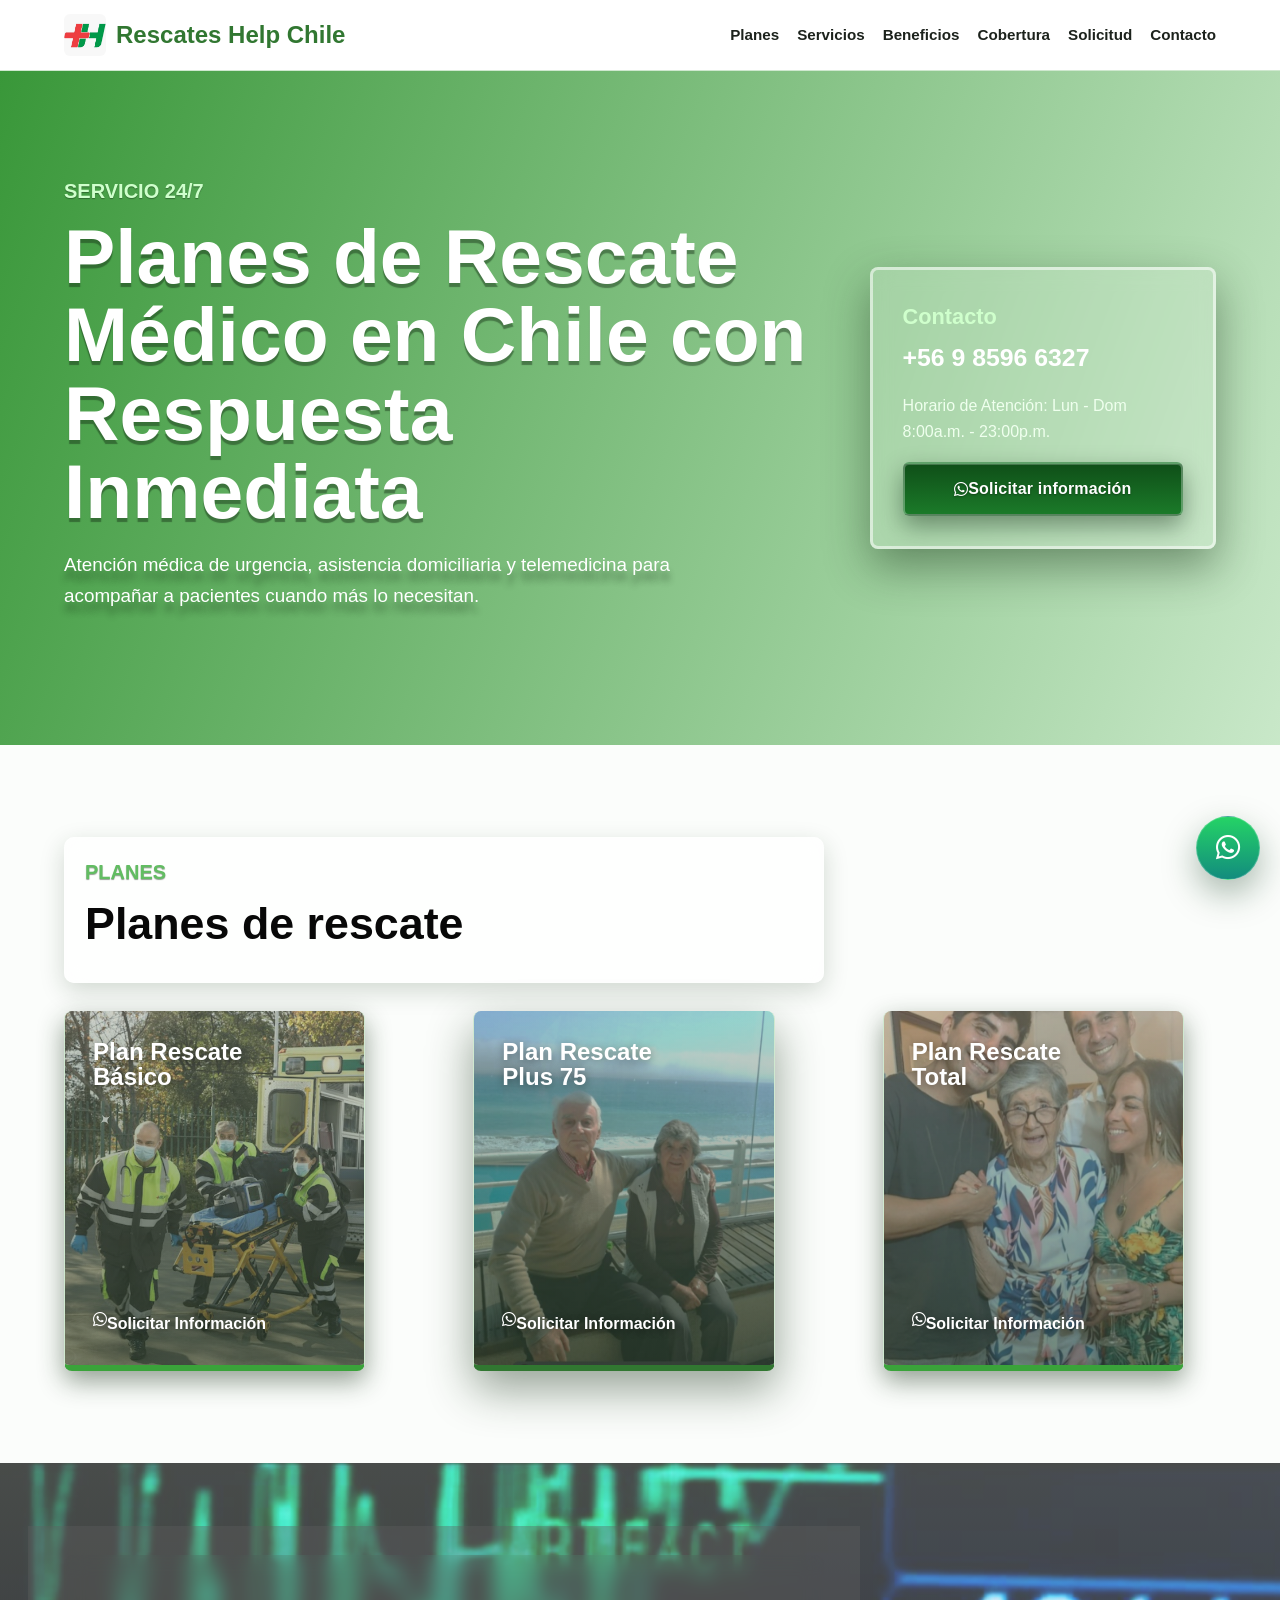
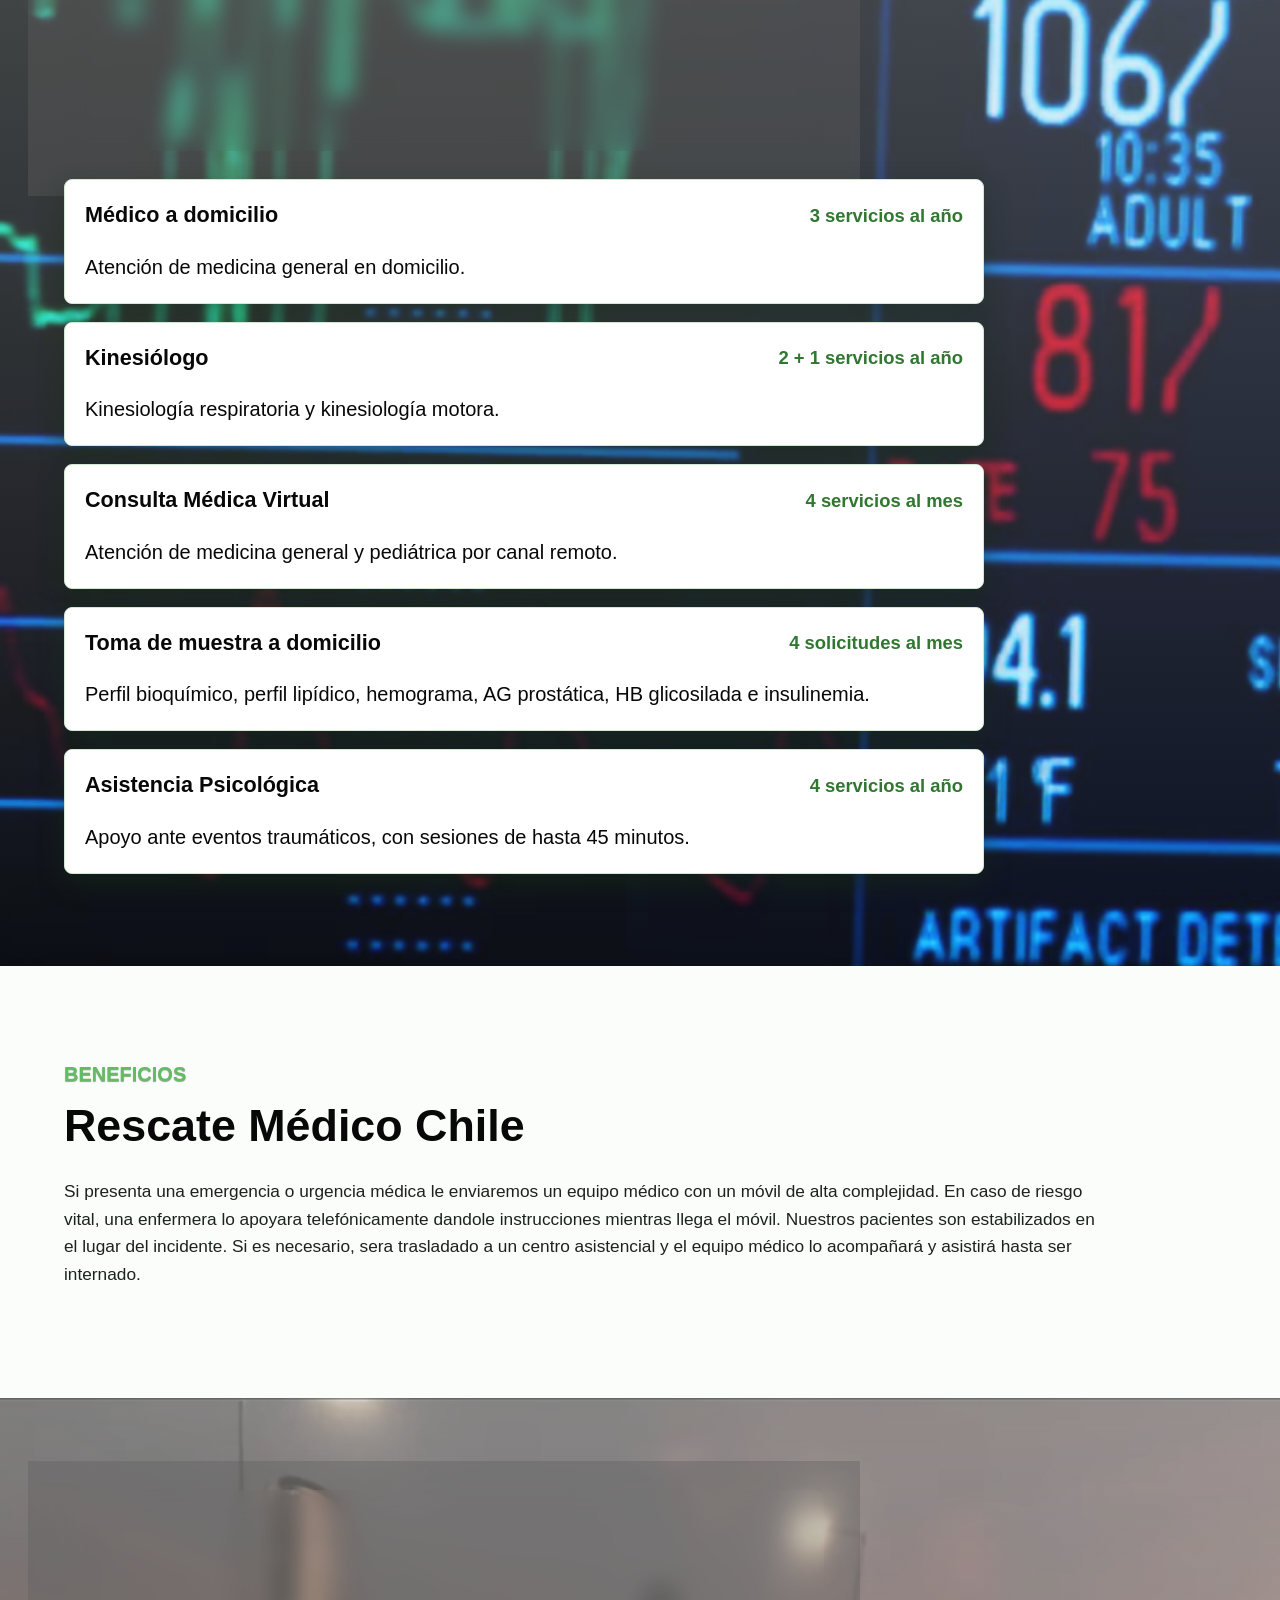
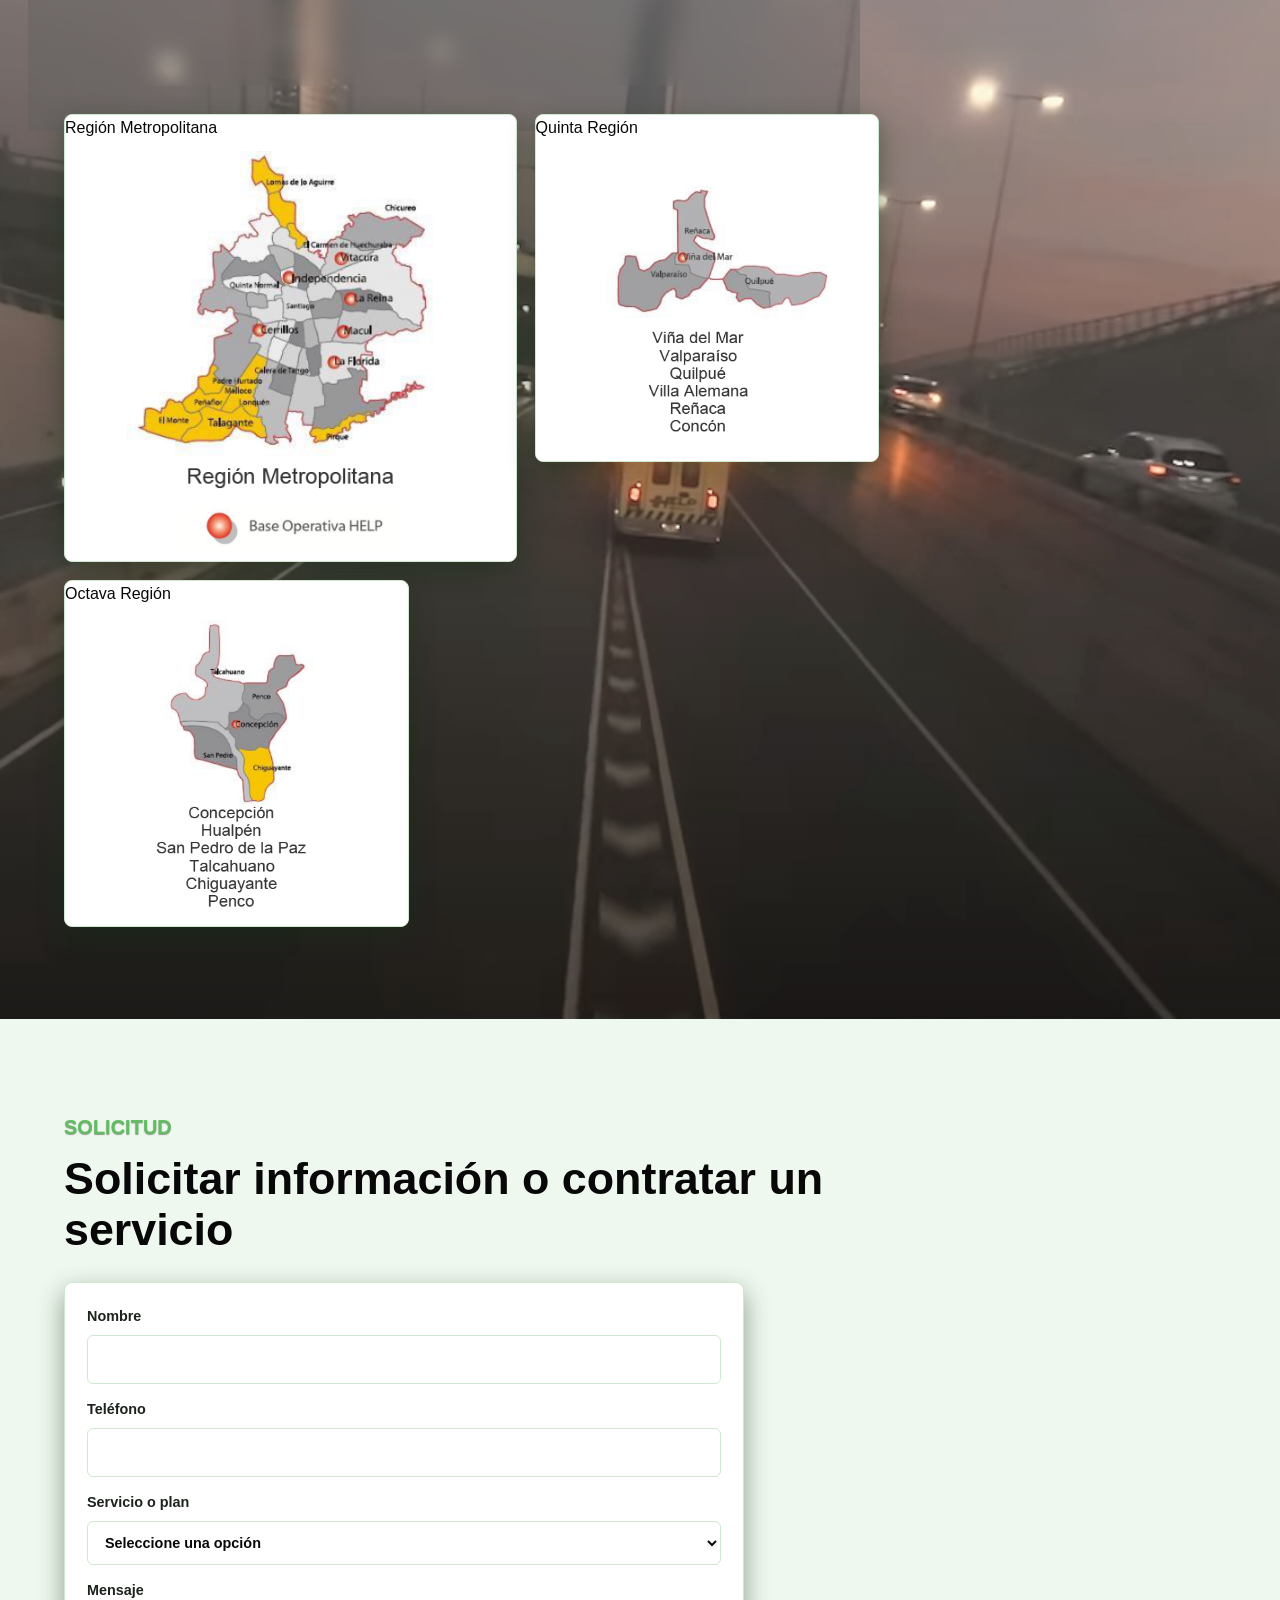
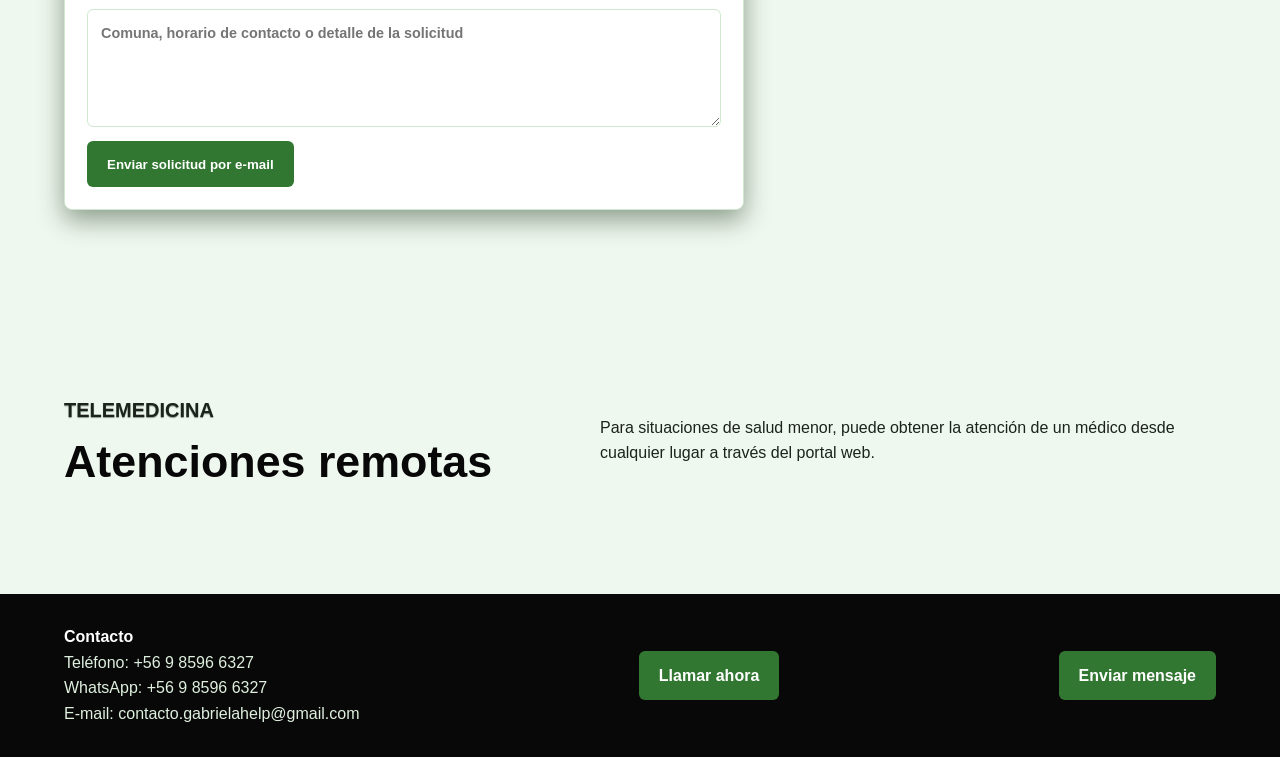
==== index.html @ 1b89e580 "palabraclave" ====
<!DOCTYPE html>

<html lang="es">
  
<head>
  
  <meta charset="UTF-8">
  <meta name="viewport" content="width=device-width, initial-scale=1.0">
<meta name="description" content="Servicio de rescate médico en Chile con atención rápida, segura y profesional. Traslados y asistencia de emergencia para pacientes y empresas.">
  <title>Servicio de Rescate Médico </title>
  <!-- Google tag (gtag.js) -->
  <script async src="https://www.googletagmanager.com/gtag/js?id=AW-18288277828"></script>
<script>
  window.dataLayer = window.dataLayer || [];
  function gtag(){dataLayer.push(arguments);}
  gtag('js', new Date());

  gtag('config', 'AW-18288277828');
  gtag('config', 'AW-18288277828/DdGXCNu-r8ocEMTyw5BE', {
    'phone_conversion_number': '+56 9 8596 6327'
  });
</script>
  <!-- Event snippet for Clic de llamada conversion page -->
<script>
function gtag_report_conversion(url) {
  var callback = function () {
    if (typeof(url) != 'undefined') {
      window.location = url;
    }
  };

  gtag('event', 'conversion', {
    'send_to': 'AW-18288277828/Q2jDCJCt4skcEMIyw5BE',
    'value': 1.0,
    'currency': 'CLP',
    'event_callback': callback
  });

  return false;
}
</script>
  <link rel="icon" href="static/assets/Help_Logo.jpg" type="image/x-icon">
  <link rel="stylesheet" href="static/css/style.css">
  <link rel="stylesheet" href="https://cdnjs.cloudflare.com/ajax/libs/font-awesome/6.5.2/css/all.min.css" referrerpolicy="no-referrer">
</head>
<body>
  <header class="site-header">
    <a class="brand" href="#inicio">
      <img src="static/assets/Help_Logo.jpg" alt="">
      <span>Rescates Help Chile</span>
    </a>
    <nav class="nav" aria-label="Principal">
      <a href="#planes">Planes</a>
      <a href="#servicios">Servicios</a>
      <a href="#beneficios">Beneficios</a>
      <a href="#cobertura">Cobertura</a>
      <a href="#solicitud">Solicitud</a>
      <a href="#contacto">Contacto</a>
    </nav>
  </header>

  <main>
    <section class="hero" id="inicio">
      
      <div class="hero-content">
        <p class="eyebrow">Servicio 24/7</p>
        <h1>Planes de Rescate Médico en Chile con Respuesta Inmediata</h1>
        <p class="hero-text">
          Atención médica de urgencia, asistencia domiciliaria y telemedicina
          para acompañar a pacientes cuando más lo necesitan.
        </p>
      </div>
      <div class="hero-panel">
  <span>Contacto</span>
  <strong>+56 9 8596 6327</strong>
  <p>Horario de Atención: Lun - Dom 8:00a.m. - 23:00p.m.</p>

  <a class="primary-button call-now-button"
   href="tel:+56985966327"
   onclick="return gtag_report_conversion('tel:+56985966327');">
  <i class="fa-solid fa-phone"></i> Llamar ahora
</a>

  <a class="primary-button"
   href="https://wa.me/56985966327"
   onclick="return gtag_report_contact_conversion('https://wa.me/56985966327');">
  <i class="fa-brands fa-whatsapp"></i> Solicitar información
</a>
</div>
    </section>

   
    <section class="section" id="planes">
      <div class="section-heading section-heading-boxed">
        <p class="eyebrow">Planes</p>
        <h2>Planes de rescate</h2>
      </div>
      <div class="plan-tabs" aria-label="Planes disponibles">
        <a class="plan-option" href="#solicitud" aria-label="Solicitar información sobre Plan Rescate Básico">
          <div class="plan-header">
            <span>Plan Rescate Básico</span>
            
          </div>
          <img class="plan-image" src="static/assets/PlanRescateBásico.png" alt="Plan Rescate Básico">
          <div class="plan-content">
            
            <span><i class="fa-brands fa-whatsapp"></i> Solicitar Información</span>
          </div>
        </a>
        <a class="plan-option highlighted" href="#solicitud" aria-label="Solicitar información sobre Plan Rescate Plus 75">
          <div class="plan-header">
            <span>Plan Rescate Plus 75</span>
            
          </div>
          <img class="plan-image" src="static/assets/PlanRescatePlus.jpg" alt="Plan Rescate Plus 75">
          <div class="plan-content">
            
            <span><i class="fa-brands fa-whatsapp"></i> Solicitar Información</span>
          </div>
        </a>
        <a class="plan-option" href="#solicitud" aria-label="Solicitar información sobre Plan Rescate Total">
          <div class="plan-header">
            <span>Plan Rescate Total</span>
            
          </div>
          <img class="plan-image" src="static/assets/PlanRescateTotal.jpg" alt="Plan Rescate Total">
          <div class="plan-content">
            
            <span><i class="fa-brands fa-whatsapp"></i> Solicitar Información</span>
          </div>
        </a>
      </div>
    </section>

    

    <section class="section muted" id="servicios">
      <div class="section-heading-overimage">
        <p class="eyebrow">Servicios</p>
        <h2>Asistencia integral para distintas necesidades</h2>
      </div>
      <div class="info-accordion">
        <article class="info-item">
          <div class="info-header">
            <span>Médico a domicilio</span>
            <strong>3 servicios al año</strong>
          </div>
          <div class="info-content">
            <p>Atención de medicina general en domicilio.</p>
          </div>
        </article>
        <article class="info-item">
          <div class="info-header">
            <span>Kinesiólogo</span>
            <strong>2 + 1 servicios al año</strong>
          </div>
          <div class="info-content">
            <p>Kinesiología respiratoria y kinesiología motora.</p>
          </div>
        </article>
        <article class="info-item">
          <div class="info-header">
            <span>Consulta Médica Virtual</span>
            <strong>4 servicios al mes</strong>
          </div>
          <div class="info-content">
            <p>Atención de medicina general y pediátrica por canal remoto.</p>
          </div>
        </article>
        <article class="info-item">
          <div class="info-header">
            <span>Toma de muestra a domicilio</span>
            <strong>4 solicitudes al mes</strong>
          </div>
          <div class="info-content">
            <p>Perfil bioquímico, perfil lipídico, hemograma, AG prostática, HB glicosilada e insulinemia.</p>
          </div>
        </article>
        <article class="info-item">
          <div class="info-header">
            <span>Asistencia Psicológica</span>
            <strong>4 servicios al año</strong>
          </div>
          <div class="info-content">
            <p>Apoyo ante eventos traumáticos, con sesiones de hasta 45 minutos.</p>
          </div>
        </article>
      </div>
    </section>
<section class="section" id="beneficios">
      <div class="section-heading">
        <p class="eyebrow">Beneficios</p>
        <h2>Rescate Médico Chile</h2>
      </div>
      <p class="wide-text">
        Si presenta una emergencia o urgencia médica le enviaremos un 
        equipo médico con un móvil de alta complejidad. En caso de riesgo vital, 
        una enfermera lo apoyara telefónicamente dandole instrucciones mientras llega el móvil. 
        Nuestros pacientes son estabilizados en el lugar del incidente. Si es necesario,
        sera trasladado a un centro asistencial y el equipo médico lo acompañará
        y asistirá hasta ser internado.</p>
    </section>
    <section class="section coverage-background" id="cobertura">
      <div class="section-heading-overimage">
        <p class="eyebrow">Cobertura</p>
        <h2>Cobertura del Servicio de Rescate Móvil</h2>
      </div>
      <div class="coverage-list">
  <article class="coverage-box map-large">
    <div class="coverage-header">Región Metropolitana</div>

    <div class="coverage-content">
      <img src="static/assets/RM.png"
           alt="Mapa de la Región Metropolitana">
    </div>
  </article>

  <article class="coverage-box">
    <div class="coverage-header">Quinta Región</div>
    <div class="coverage-content">
    </div>

    <div class="coverage-content">
      <img src="static/assets/Val.png"
           alt="Mapa de la Región valparaíso">
    </div>
  </article>

  <article class="coverage-box">
    <div class="coverage-header">Octava Región</div>
    <div class="coverage-content">
    </div>
    <div class="coverage-content">
      <img src="static/assets/Conce.png"
           alt="Mapa de la Región biobío">
    </div>
  </article>
</div>
    </section>

    <section class="section muted" id="solicitud">
      <div class="section-heading">
        <p class="eyebrow">Solicitud</p>
        <h2>Solicitar información o contratar un servicio</h2>
      </div>
      <div class="request-layout">
        <form class="request-form" action="mailto:contacto@clinicasmoviles.cl" method="post" enctype="text/plain">
          <label>
            Nombre
            <input type="text" name="nombre" autocomplete="name" required>
          </label>
          <label>
            Teléfono
            <input type="tel" name="telefono" autocomplete="tel" required>
          </label>
          <label>
            Servicio o plan
            <select name="servicio" required>
              <option value="">Seleccione una opción</option>
              <option>Plan Rescate Básico</option>
              <option>Plan Rescate Plus 75</option>
              <option>Plan Rescate Total</option>
            </select>
          </label>
          <label>
            Mensaje
            <textarea name="mensaje" rows="4" placeholder="Comuna, horario de contacto o detalle de la solicitud"></textarea>
          </label>
          <button class="secondary-button" type="submit">Enviar solicitud por e-mail</button>
        </form>
      </div>
    </section>

    <section class="section muted split">
      <div>
        <p class="eyebrow">Telemedicina</p>
        <h2>Atenciones remotas</h2>
      </div>
      <p>
        Para situaciones de salud menor, puede obtener la atención de un médico
        desde cualquier lugar a través del portal web.
      </p>
    </section>
  </main>

  <footer class="footer" id="contacto">
  <div>
    <strong>Contacto</strong>

    <p>
      Teléfono:
      <a href="tel:+56985966327"
         onclick="return gtag_report_conversion('tel:+56985966327');">
        +56 9 8596 6327
      </a>
    </p>

    <p>
      WhatsApp:
      <a href="https://wa.me/56985966327"
   onclick="return gtag_report_contact_conversion('https://wa.me/56985966327');">
  +56 9 8596 6327
    </a>
    </p>

    <p>E-mail: contacto.gabrielahelp@gmail.com</p>
  </div>

  <a class="secondary-button"
     href="tel:+56985966327"
     onclick="return gtag_report_conversion('tel:+56985966327');">
    Llamar ahora
  </a>

  <a class="secondary-button"
     href="https://wa.me/56985966327"
     onclick="return gtag_report_contact_conversion('https://wa.me/56985966327');"
     target="_blank"
     rel="noopener noreferrer">
    Enviar mensaje
  </a>
</footer>

  <a class="whatsapp-float"
   href="https://wa.me/56985966327"
   onclick="return gtag_report_contact_conversion('https://wa.me/56985966327');"
   target="_blank"
   rel="noopener noreferrer"
   aria-label="Abrir WhatsApp para solicitar información">
    <span class="whatsapp-float__icon" aria-hidden="true">
      <i class="fa-brands fa-whatsapp" aria-hidden="true"></i>
    </span>
  </a>
</body>
</html>
---- static/css/style.css ----
﻿/* ============================================================
   style.css - Punto de entrada principal
   Importa todos los archivos CSS por seccion
   ============================================================ */

@import url("base.css");
@import url("header.css");
@import url("hero.css");
@import url("sections.css");
@import url("servicios.css");
@import url("planes.css");
@import url("cobertura.css");
@import url("solicitud.css");
@import url("footer.css");
@import url("responsive.css");
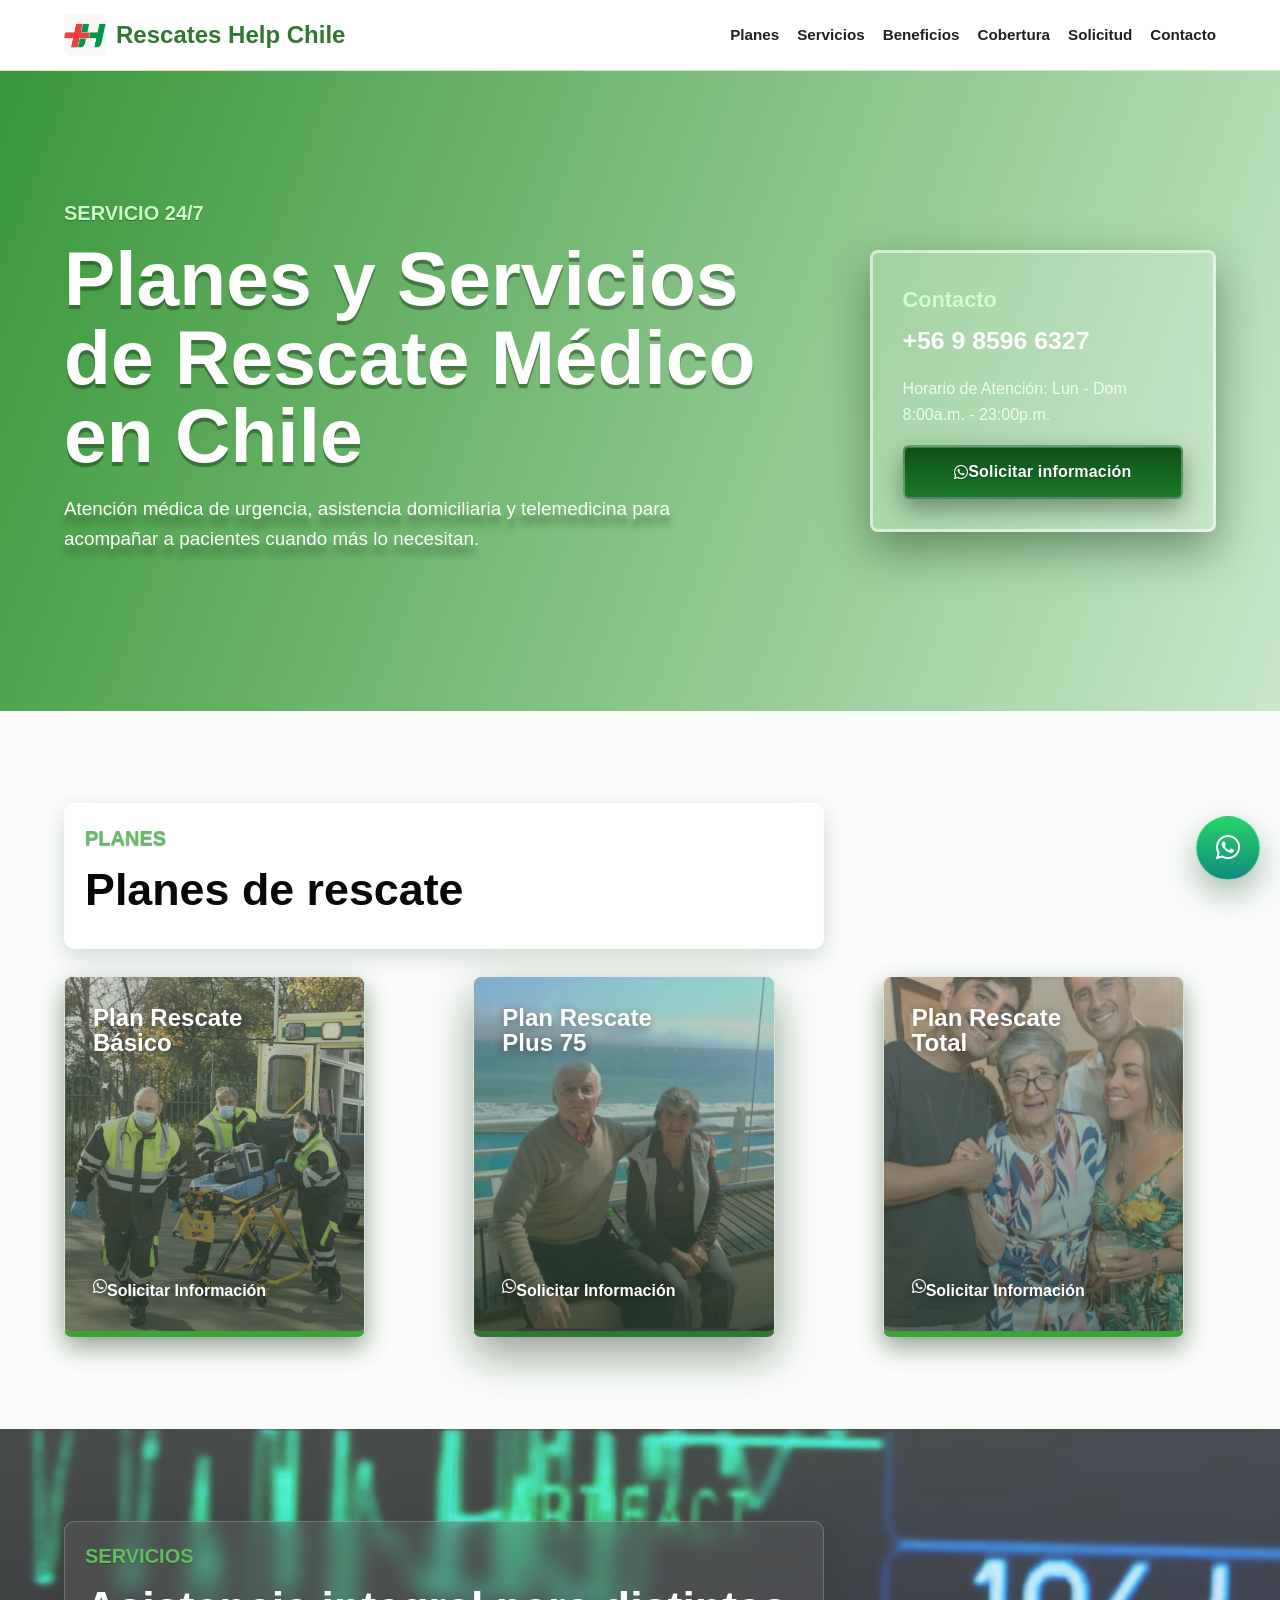
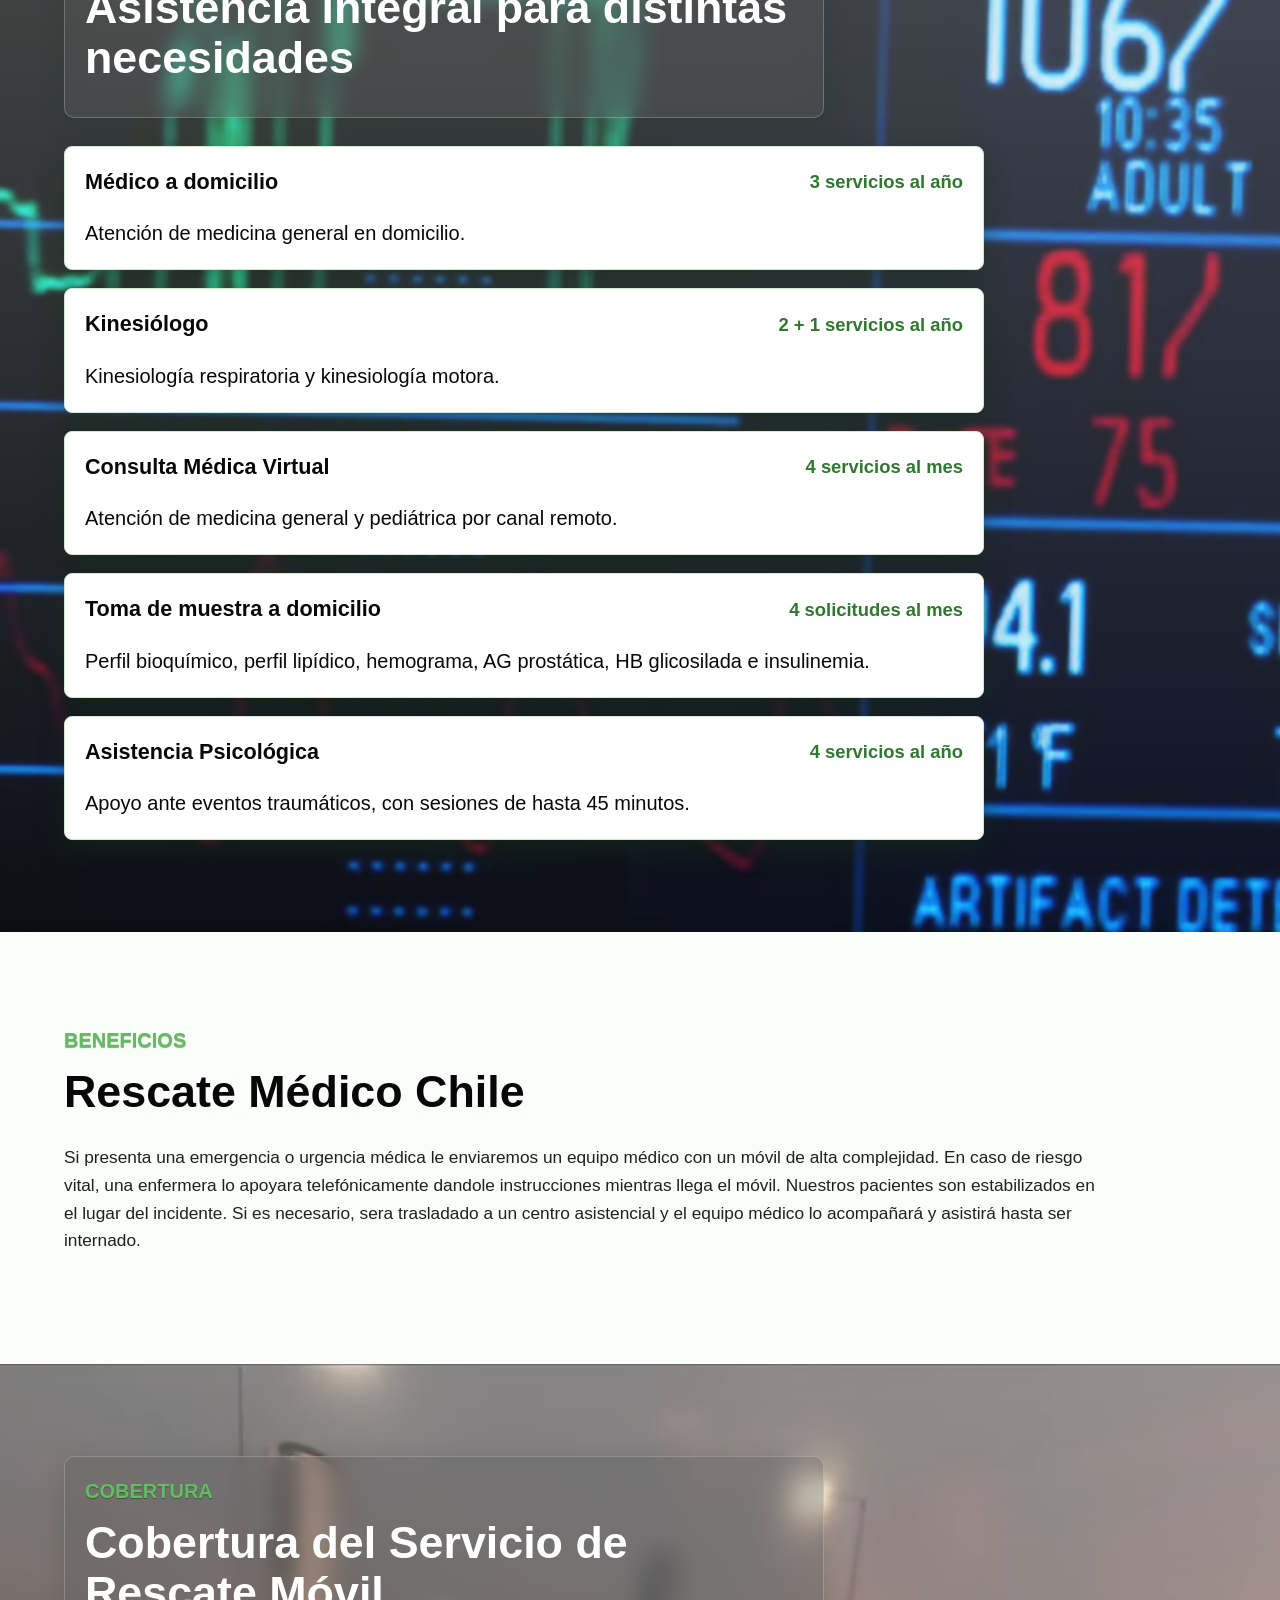
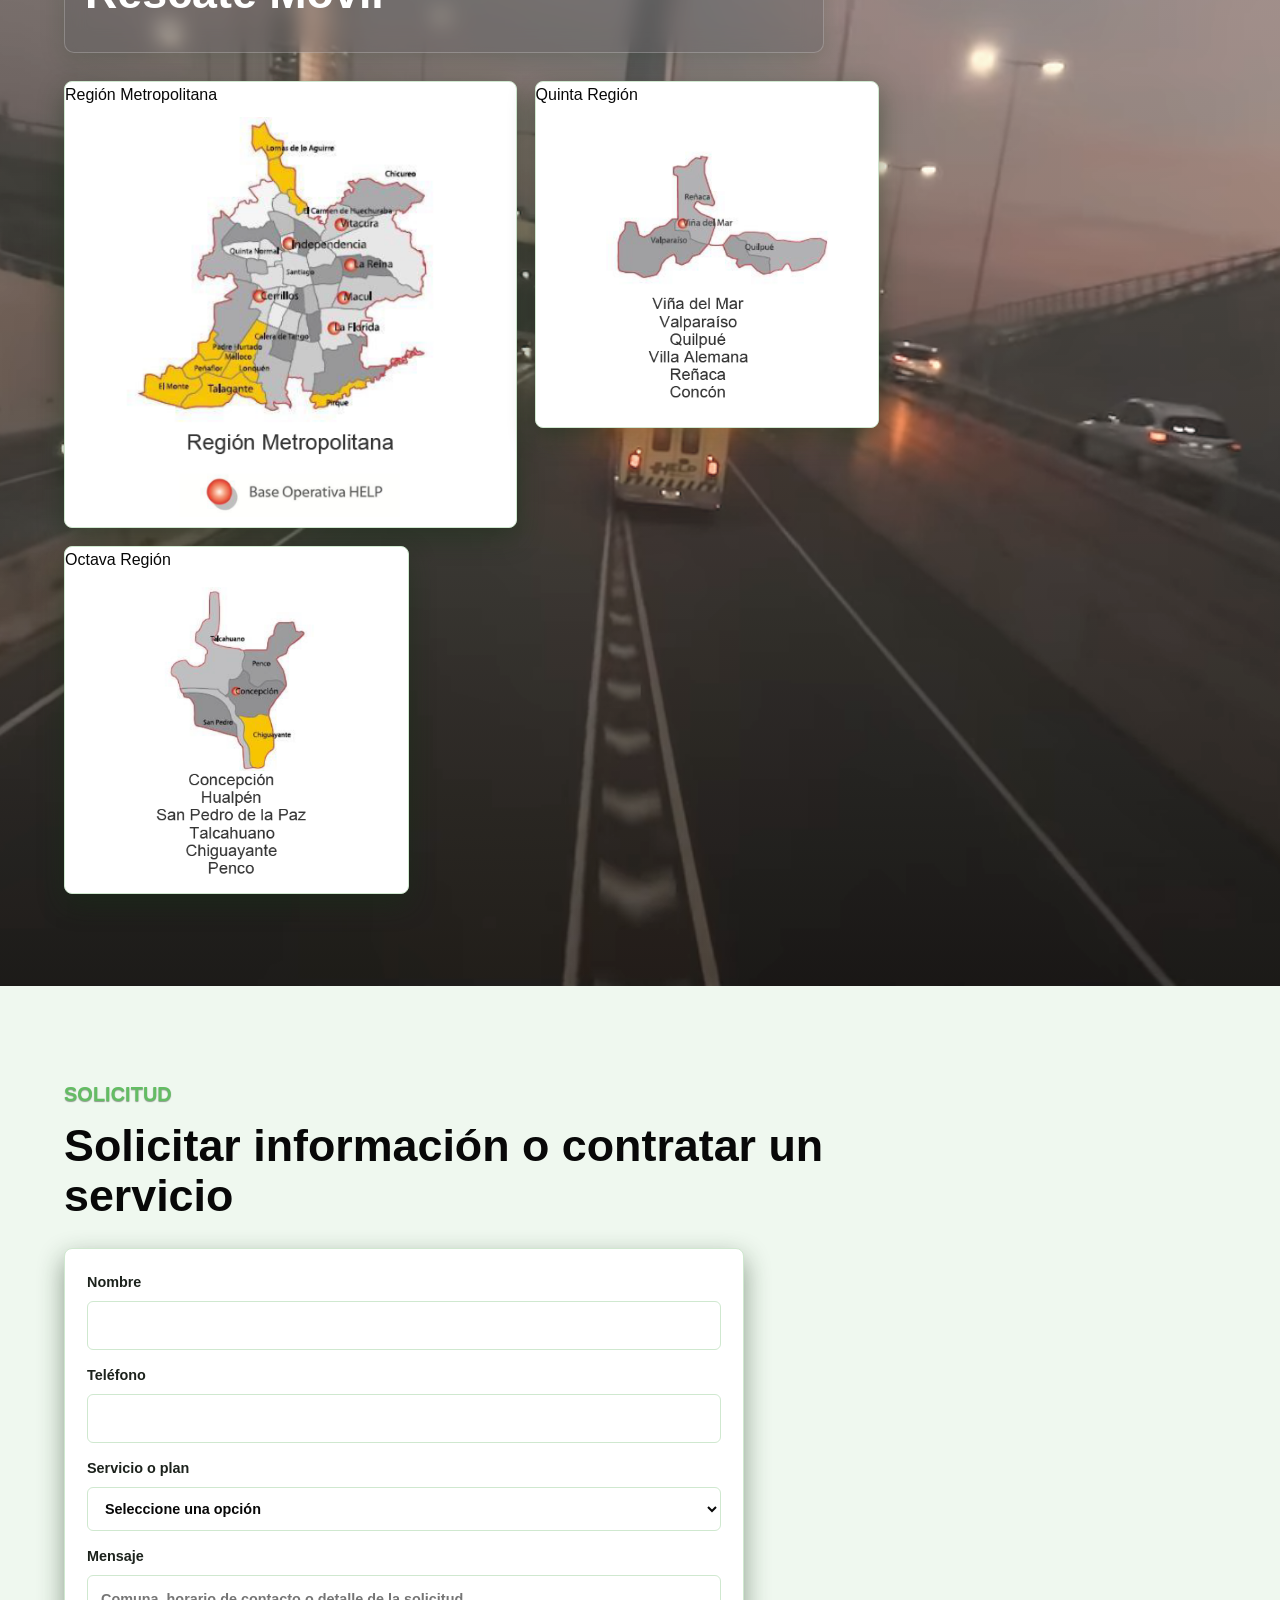
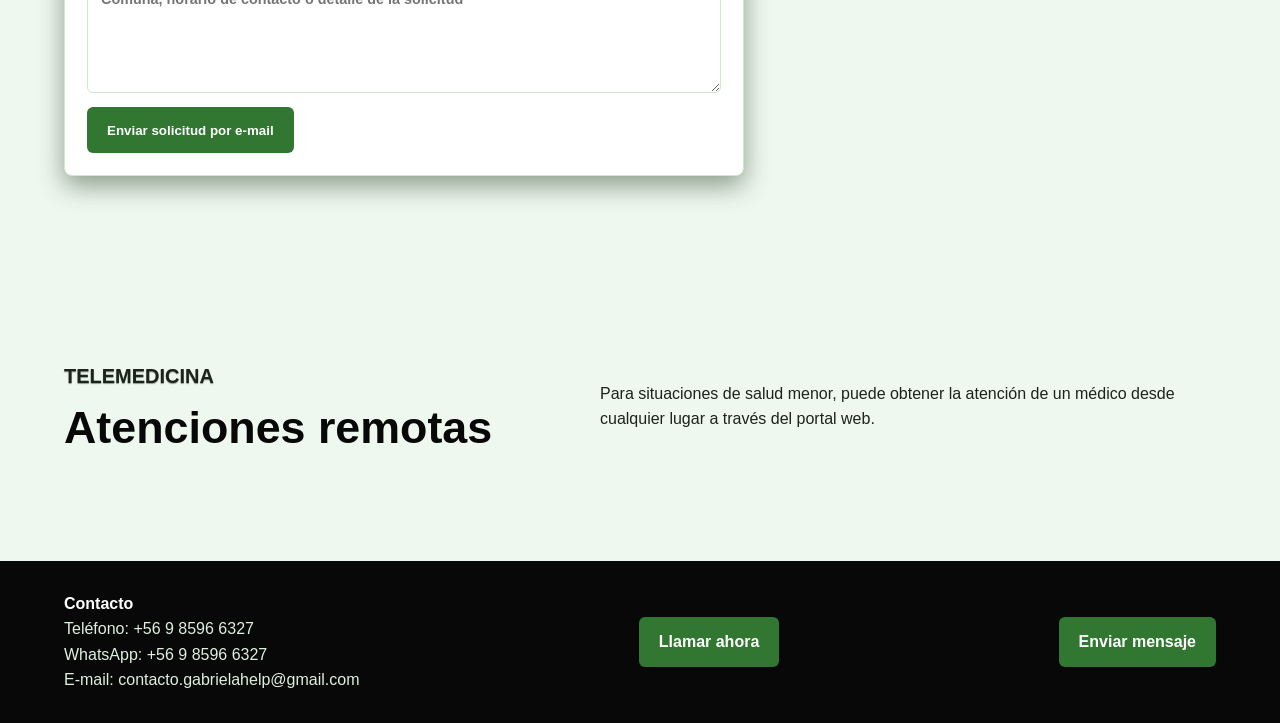
==== commit 1c3c5120: "fix01" ====
--- a/index.html
+++ b/index.html
@@ -64,7 +64,7 @@
       
       <div class="hero-content">
         <p class="eyebrow">Servicio 24/7</p>
-        <h1>Planes de Rescate Médico en Chile con Respuesta Inmediata</h1>
+        <h1>Planes y Servicios de Rescate Médico en Chile</h1>
         <p class="hero-text">
           Atención médica de urgencia, asistencia domiciliaria y telemedicina
           para acompañar a pacientes cuando más lo necesitan.
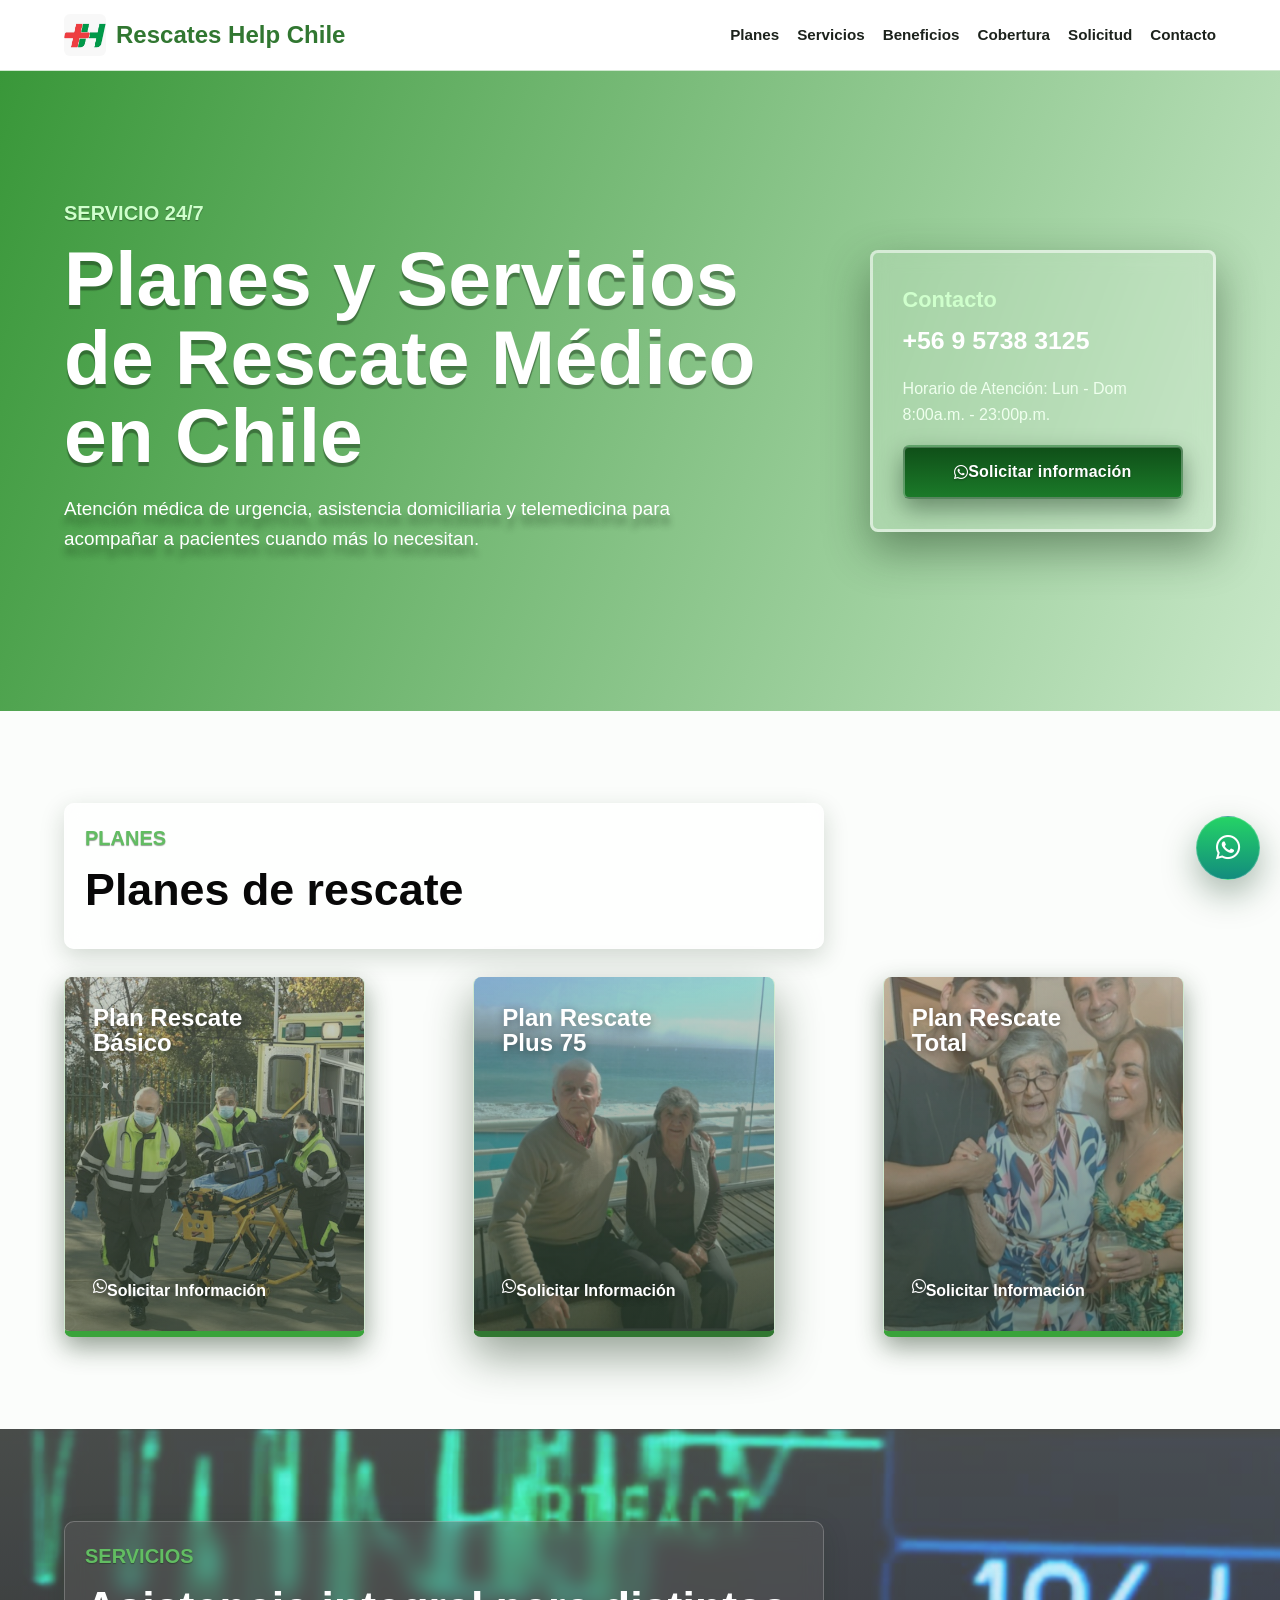
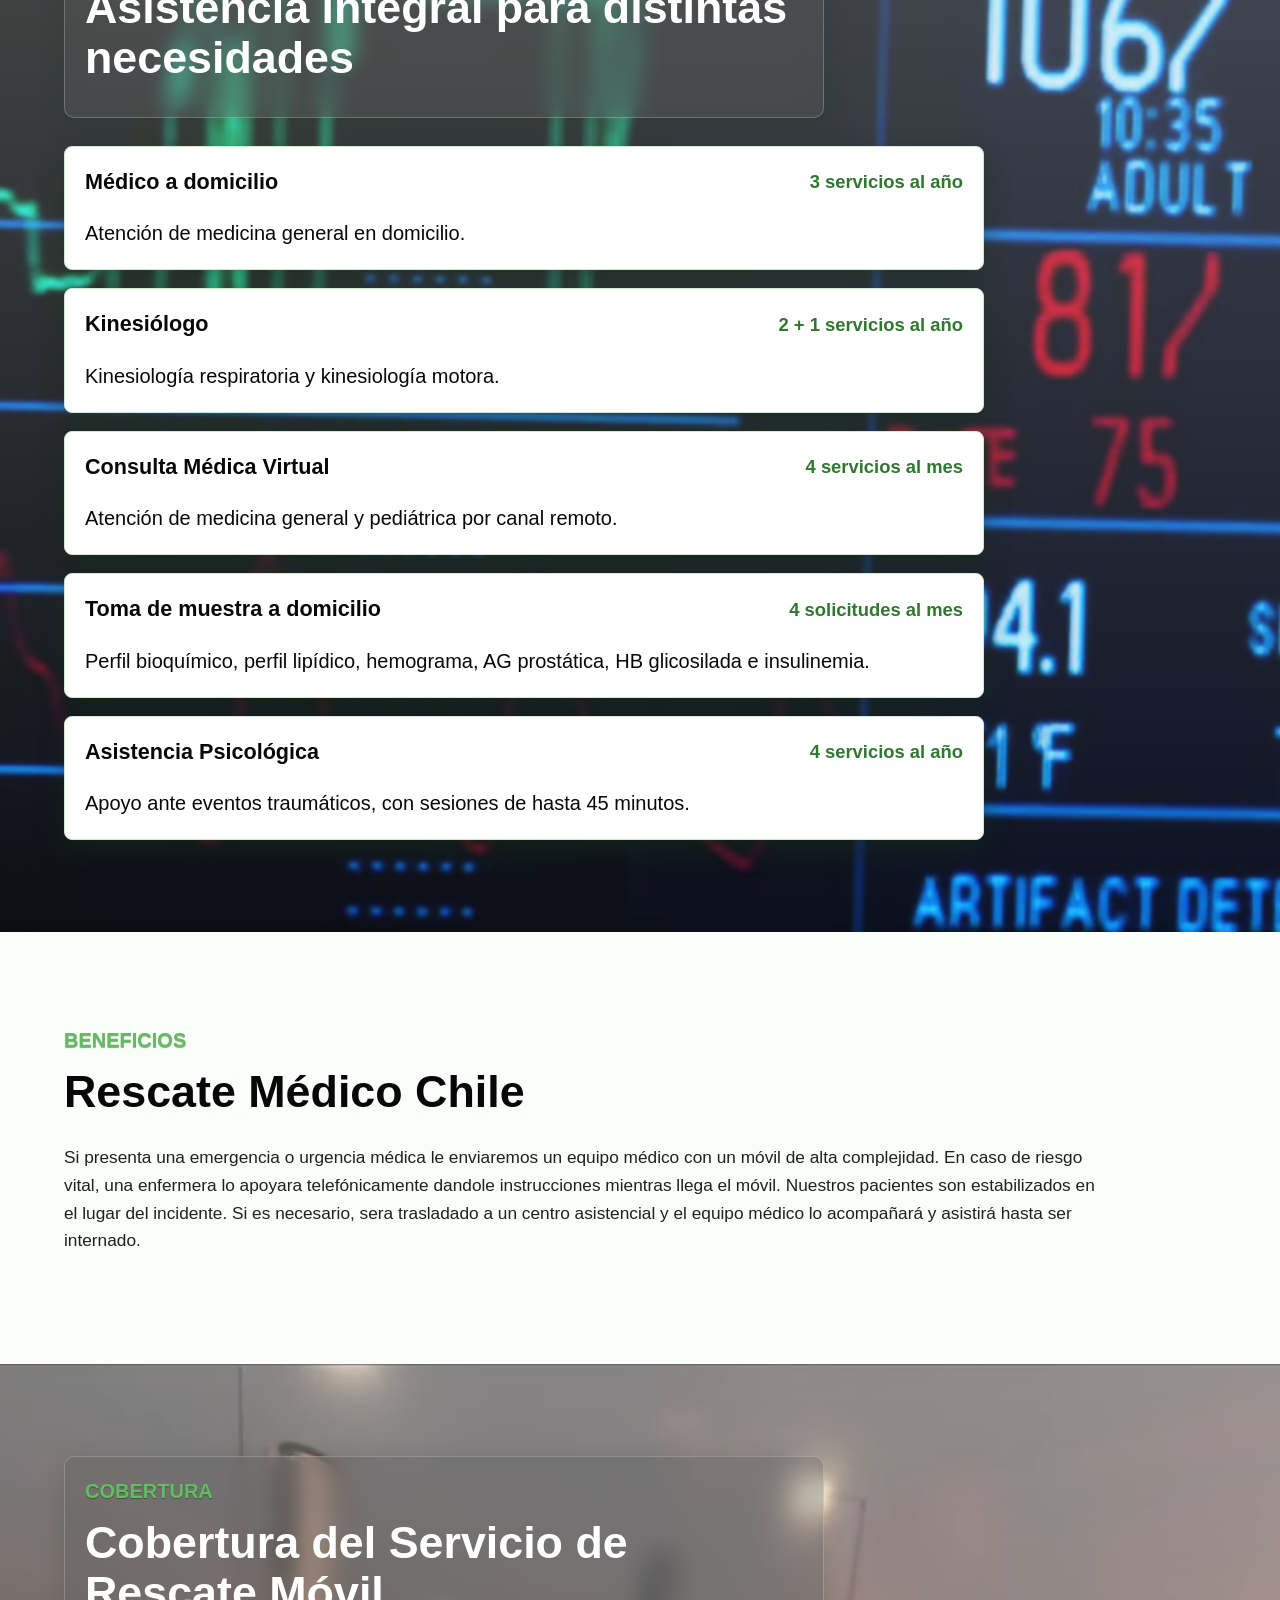
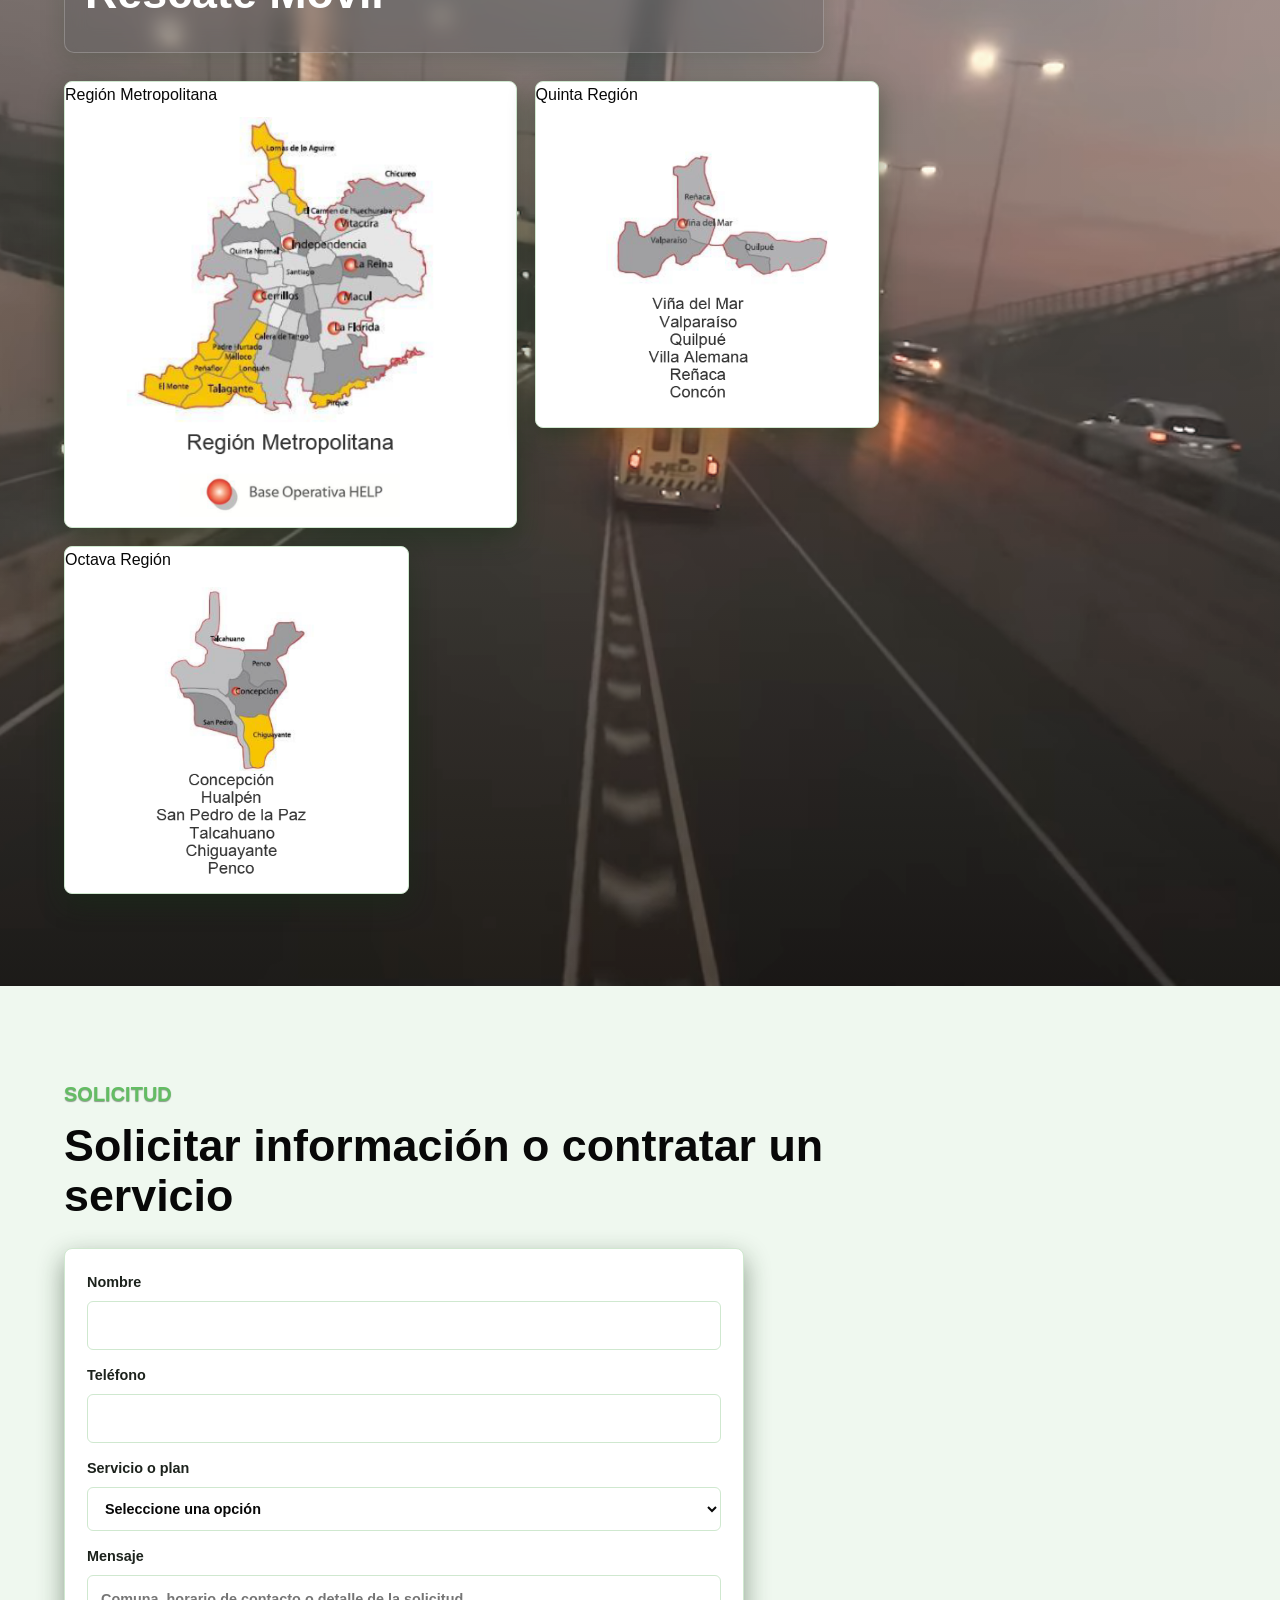
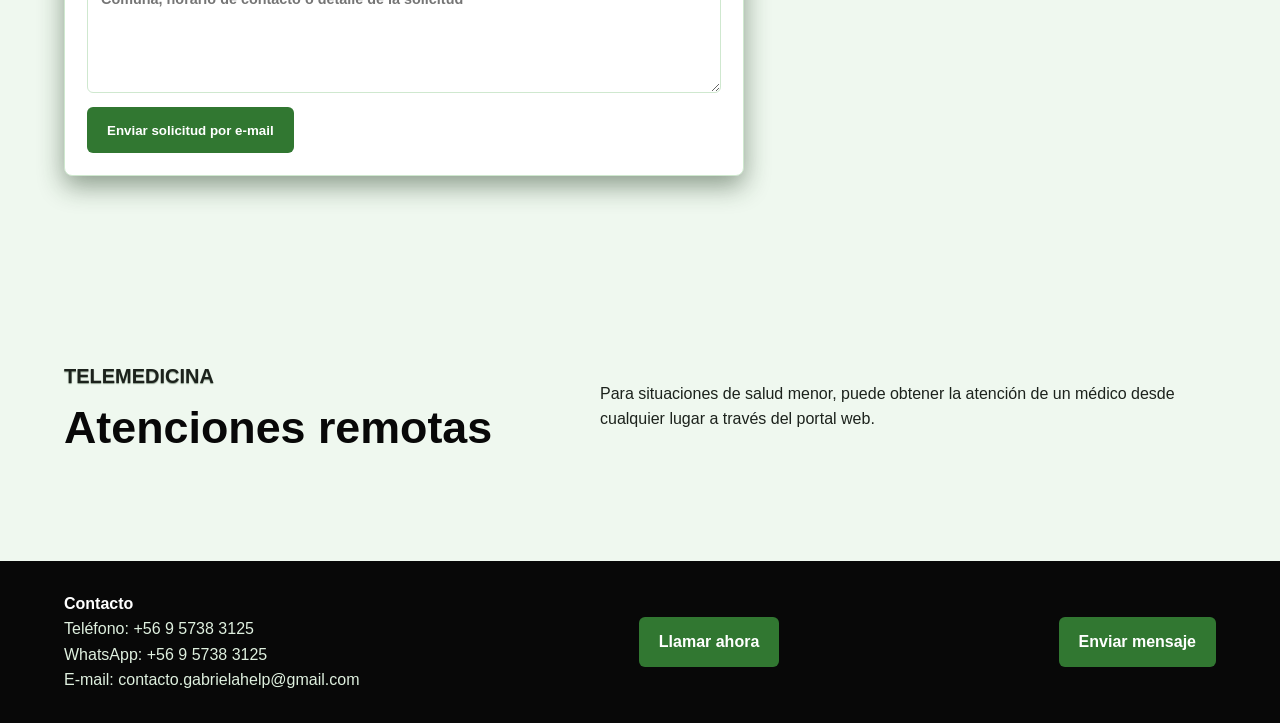
==== commit decfa32a: "update" ====
--- a/index.html
+++ b/index.html
@@ -17,7 +17,7 @@
 
   gtag('config', 'AW-18288277828');
   gtag('config', 'AW-18288277828/DdGXCNu-r8ocEMTyw5BE', {
-    'phone_conversion_number': '+56 9 8596 6327'
+    'phone_conversion_number': '+56 9 5738 3125'
   });
 </script>
   <!-- Event snippet for Clic de llamada conversion page -->
@@ -72,18 +72,18 @@
       </div>
       <div class="hero-panel">
   <span>Contacto</span>
-  <strong>+56 9 8596 6327</strong>
+  <strong>+56 9 5738 3125</strong>
   <p>Horario de Atención: Lun - Dom 8:00a.m. - 23:00p.m.</p>
 
   <a class="primary-button call-now-button"
-   href="tel:+56985966327"
-   onclick="return gtag_report_conversion('tel:+56985966327');">
+   href="tel:+56957383125"
+   onclick="return gtag_report_conversion('tel:+56957383125');">
   <i class="fa-solid fa-phone"></i> Llamar ahora
 </a>
 
   <a class="primary-button"
-   href="https://wa.me/56985966327"
-   onclick="return gtag_report_contact_conversion('https://wa.me/56985966327');">
+   href="https://wa.me/56957383125"
+   onclick="return gtag_report_contact_conversion('https://wa.me/56957383125');">
   <i class="fa-brands fa-whatsapp"></i> Solicitar información
 </a>
 </div>
@@ -289,17 +289,17 @@
 
     <p>
       Teléfono:
-      <a href="tel:+56985966327"
-         onclick="return gtag_report_conversion('tel:+56985966327');">
-        +56 9 8596 6327
+      <a href="tel:+56957383125"
+         onclick="return gtag_report_conversion('tel:+56957383125');">
+        +56 9 5738 3125
       </a>
     </p>
 
     <p>
       WhatsApp:
-      <a href="https://wa.me/56985966327"
-   onclick="return gtag_report_contact_conversion('https://wa.me/56985966327');">
-  +56 9 8596 6327
+      <a href="https://wa.me/56957383125"
+   onclick="return gtag_report_contact_conversion('https://wa.me/56957383125');">
+  +56 9 5738 3125
     </a>
     </p>
 
@@ -307,14 +307,14 @@
   </div>
 
   <a class="secondary-button"
-     href="tel:+56985966327"
-     onclick="return gtag_report_conversion('tel:+56985966327');">
+     href="tel:+56957383125"
+     onclick="return gtag_report_conversion('tel:+56957383125');">
     Llamar ahora
   </a>
 
   <a class="secondary-button"
-     href="https://wa.me/56985966327"
-     onclick="return gtag_report_contact_conversion('https://wa.me/56985966327');"
+     href="https://wa.me/56957383125"
+     onclick="return gtag_report_contact_conversion('https://wa.me/56957383125');"
      target="_blank"
      rel="noopener noreferrer">
     Enviar mensaje
@@ -322,8 +322,8 @@
 </footer>
 
   <a class="whatsapp-float"
-   href="https://wa.me/56985966327"
-   onclick="return gtag_report_contact_conversion('https://wa.me/56985966327');"
+   href="https://wa.me/56957383125"
+   onclick="return gtag_report_contact_conversion('https://wa.me/56957383125');"
    target="_blank"
    rel="noopener noreferrer"
    aria-label="Abrir WhatsApp para solicitar información">
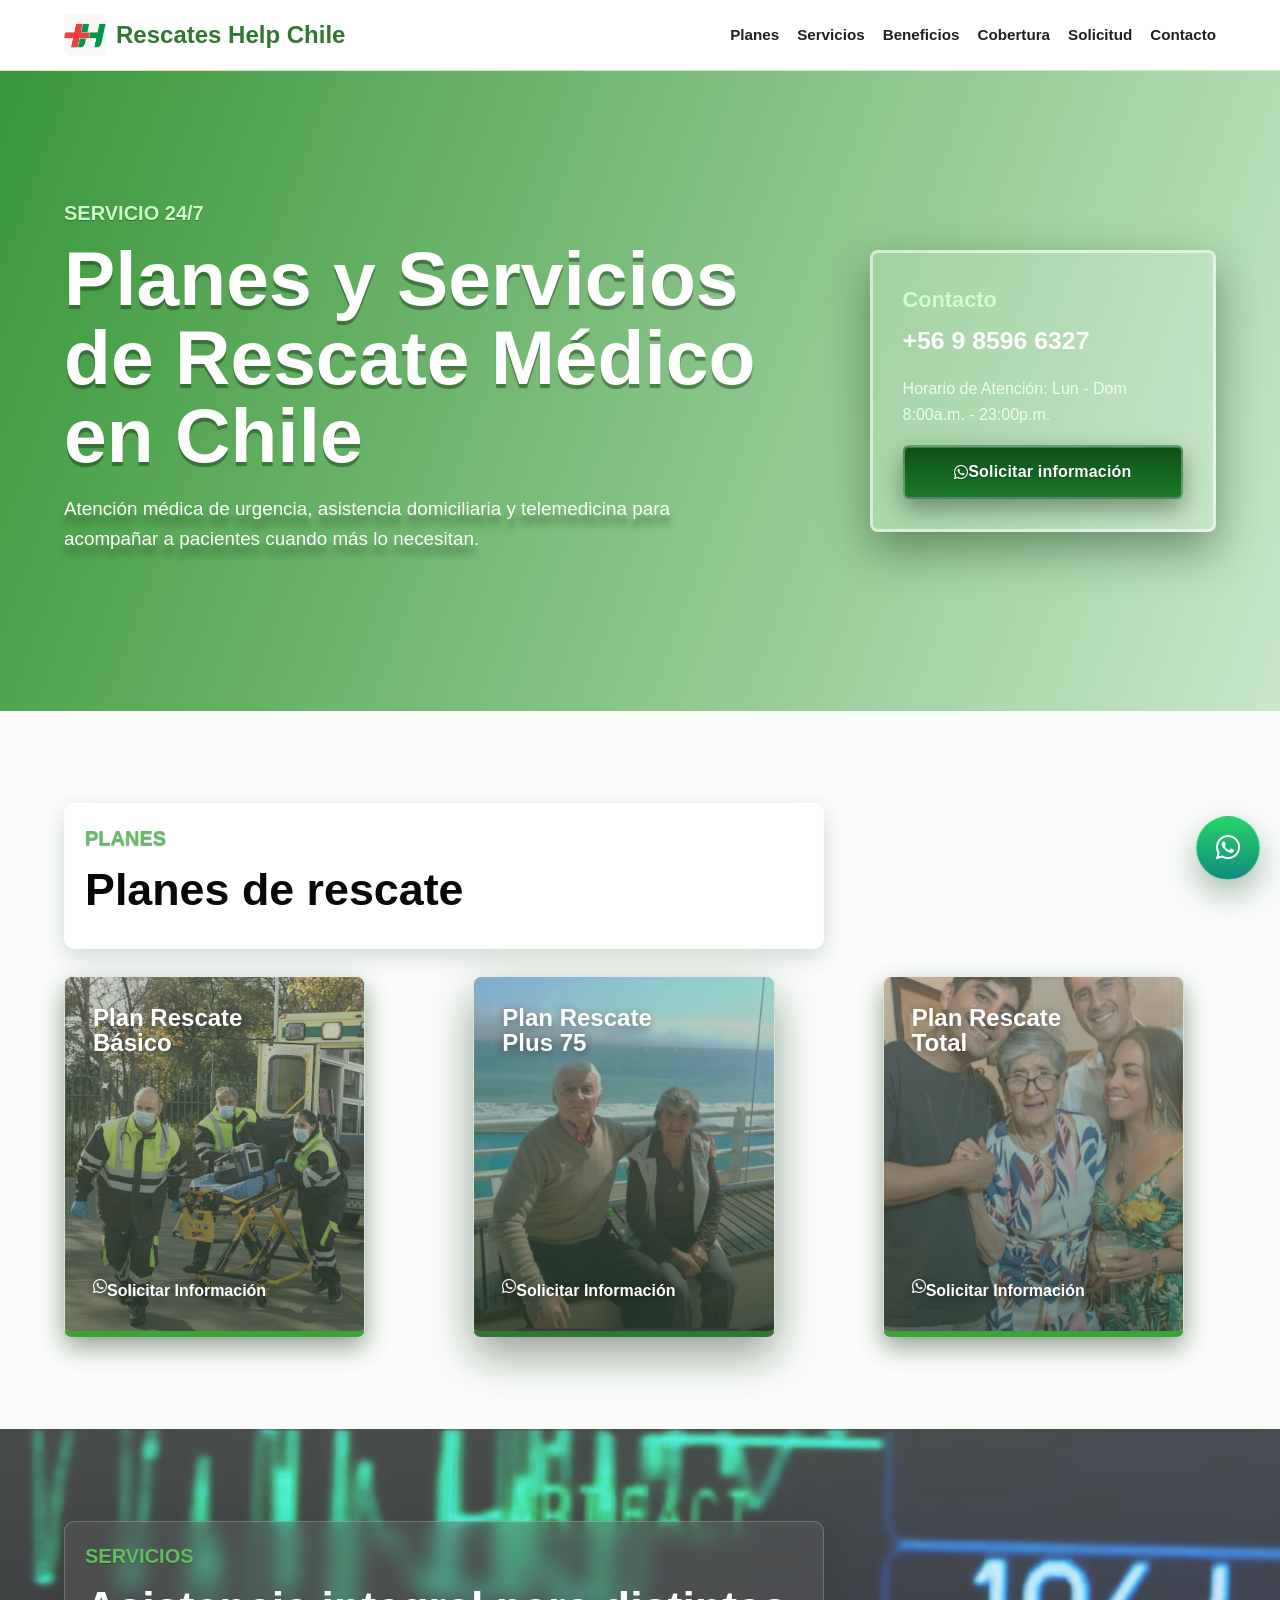
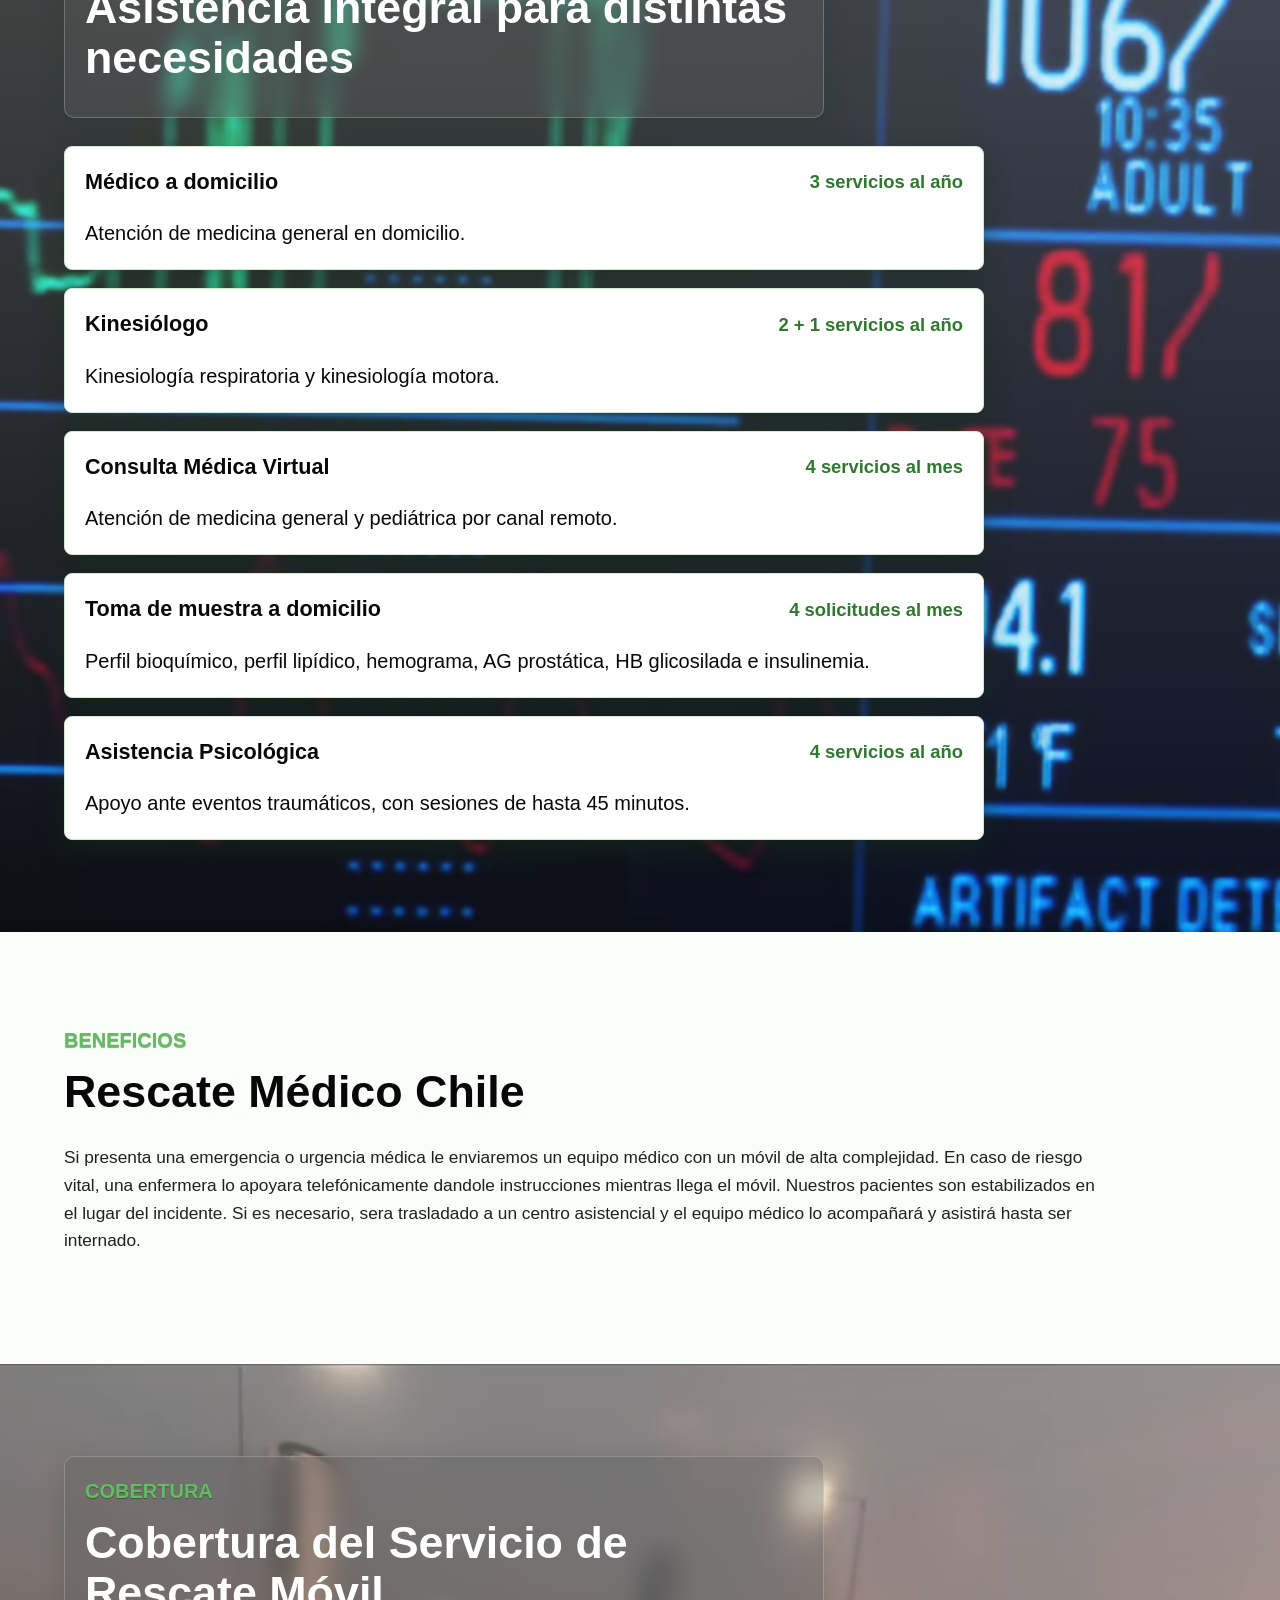
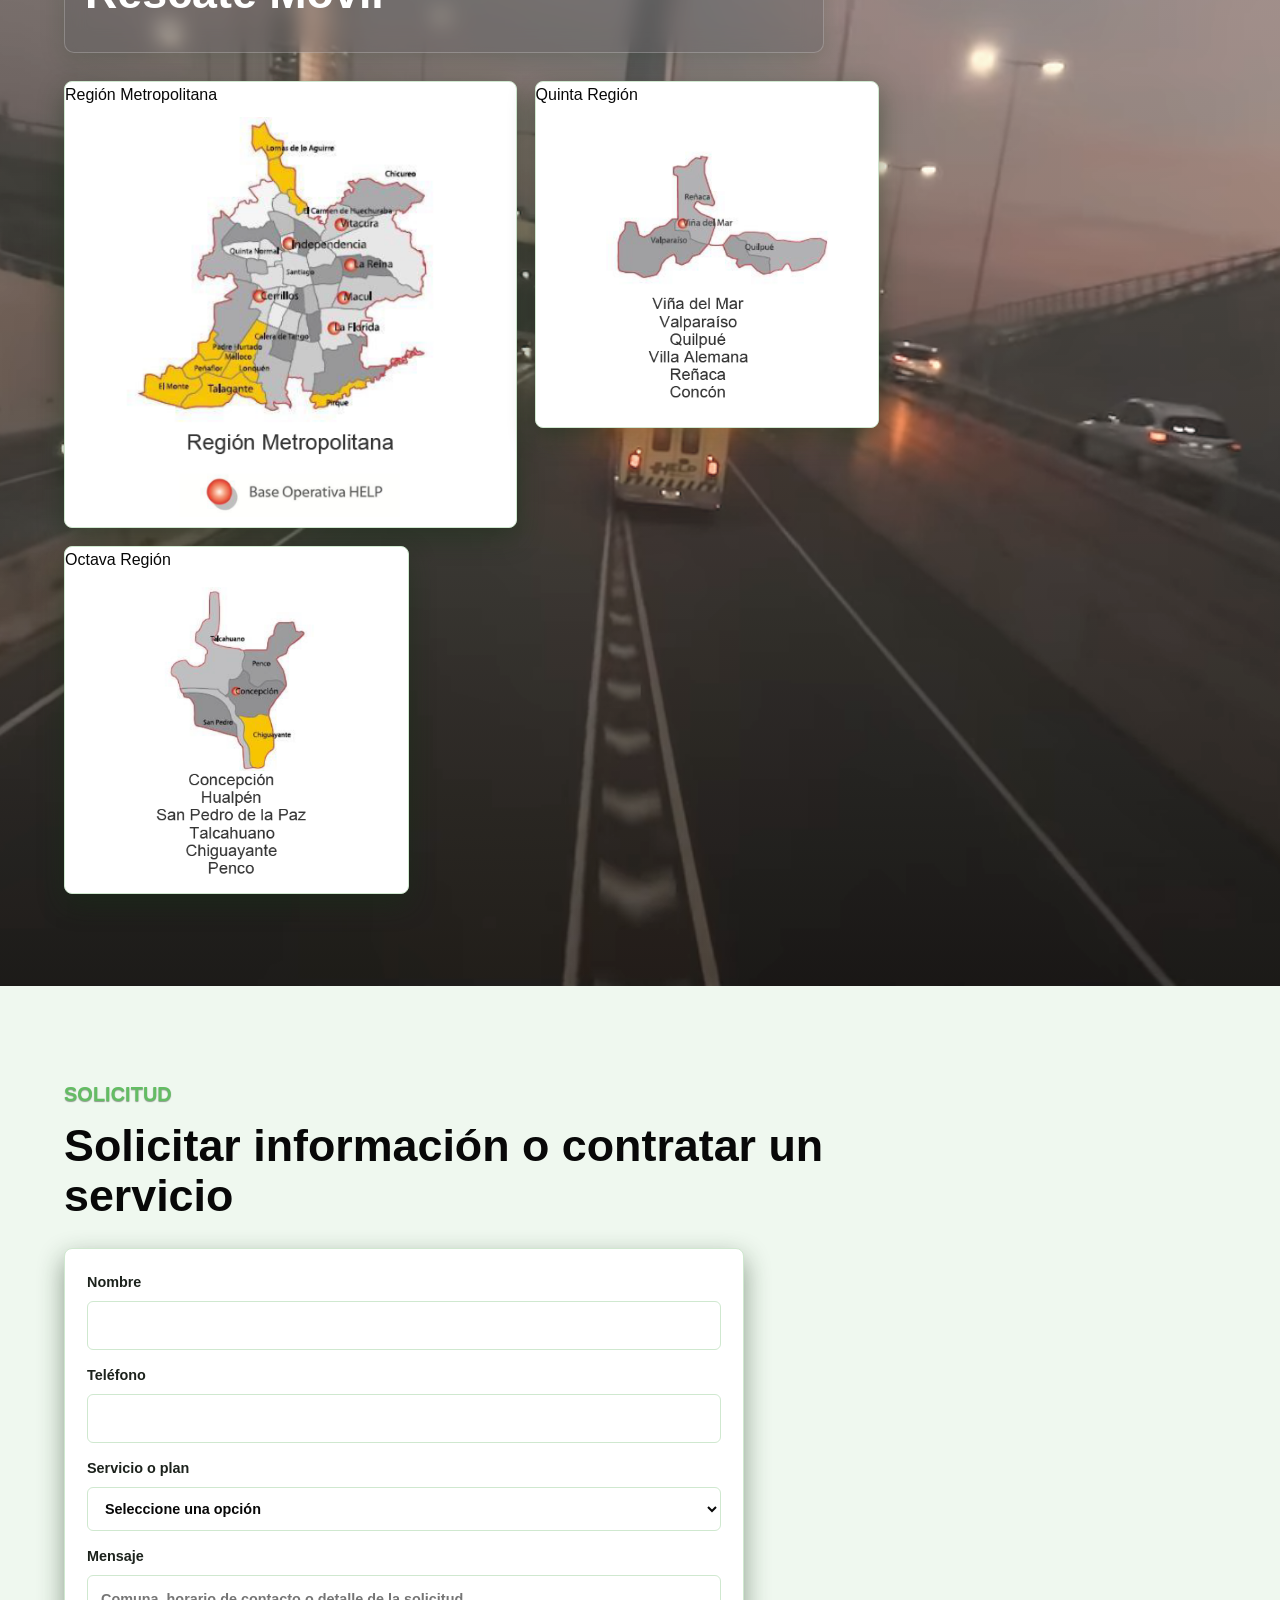
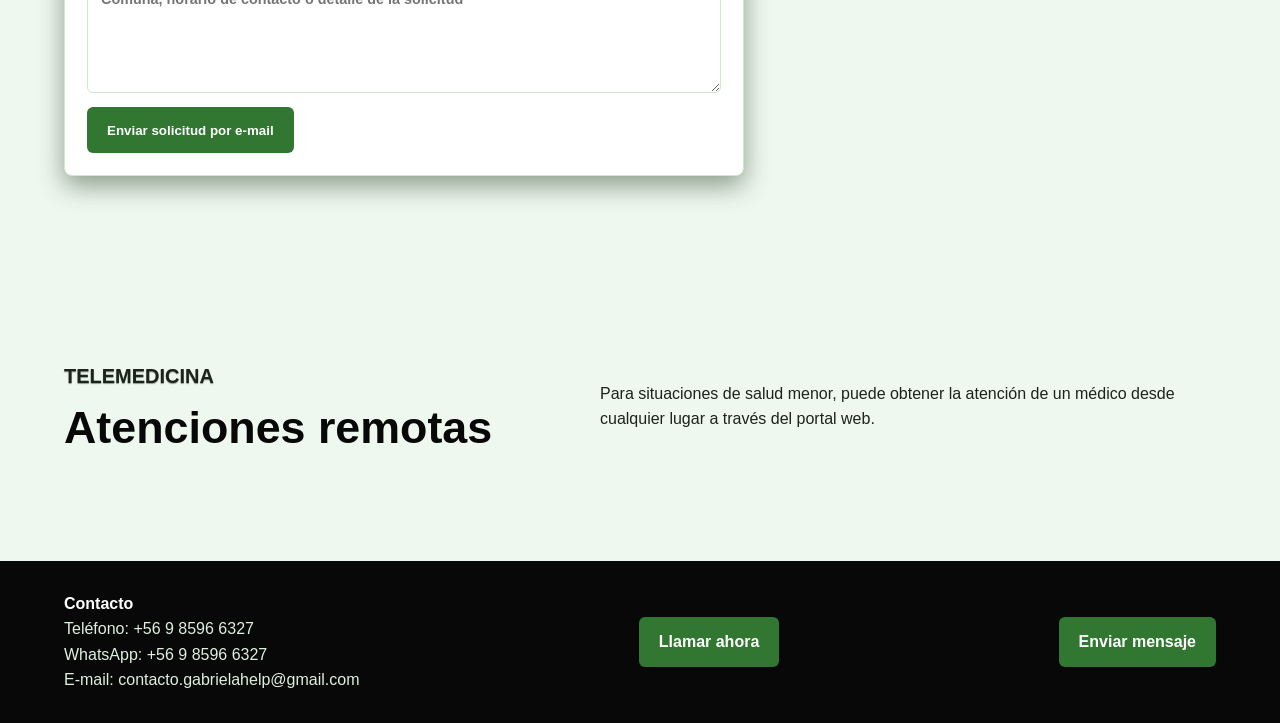
==== commit 4547ebbb: "gabigabita" ====
--- a/index.html
+++ b/index.html
@@ -17,7 +17,7 @@
 
   gtag('config', 'AW-18288277828');
   gtag('config', 'AW-18288277828/DdGXCNu-r8ocEMTyw5BE', {
-    'phone_conversion_number': '+56 9 5738 3125'
+    'phone_conversion_number': '+56 9 8596 6327'
   });
 </script>
   <!-- Event snippet for Clic de llamada conversion page -->
@@ -72,18 +72,18 @@
       </div>
       <div class="hero-panel">
   <span>Contacto</span>
-  <strong>+56 9 5738 3125</strong>
+  <strong>+56 9 8596 6327</strong>
   <p>Horario de Atención: Lun - Dom 8:00a.m. - 23:00p.m.</p>
 
   <a class="primary-button call-now-button"
-   href="tel:+56957383125"
-   onclick="return gtag_report_conversion('tel:+56957383125');">
+   href="tel:+56985966327"
+   onclick="return gtag_report_conversion('tel:+56985966327');">
   <i class="fa-solid fa-phone"></i> Llamar ahora
 </a>
 
   <a class="primary-button"
-   href="https://wa.me/56957383125"
-   onclick="return gtag_report_contact_conversion('https://wa.me/56957383125');">
+   href="https://wa.me/56985966327"
+   onclick="return gtag_report_contact_conversion('https://wa.me/56985966327');">
   <i class="fa-brands fa-whatsapp"></i> Solicitar información
 </a>
 </div>
@@ -289,17 +289,17 @@
 
     <p>
       Teléfono:
-      <a href="tel:+56957383125"
-         onclick="return gtag_report_conversion('tel:+56957383125');">
-        +56 9 5738 3125
+      <a href="tel:+56985966327"
+         onclick="return gtag_report_conversion('tel:+56985966327');">
+        +56 9 8596 6327
       </a>
     </p>
 
     <p>
       WhatsApp:
-      <a href="https://wa.me/56957383125"
-   onclick="return gtag_report_contact_conversion('https://wa.me/56957383125');">
-  +56 9 5738 3125
+      <a href="https://wa.me/56985966327"
+   onclick="return gtag_report_contact_conversion('https://wa.me/56985966327');">
+  +56 9 8596 6327
     </a>
     </p>
 
@@ -307,14 +307,14 @@
   </div>
 
   <a class="secondary-button"
-     href="tel:+56957383125"
-     onclick="return gtag_report_conversion('tel:+56957383125');">
+     href="tel:+56985966327"
+     onclick="return gtag_report_conversion('tel:+56985966327');">
     Llamar ahora
   </a>
 
   <a class="secondary-button"
-     href="https://wa.me/56957383125"
-     onclick="return gtag_report_contact_conversion('https://wa.me/56957383125');"
+     href="https://wa.me/56985966327"
+     onclick="return gtag_report_contact_conversion('https://wa.me/56985966327');"
      target="_blank"
      rel="noopener noreferrer">
     Enviar mensaje
@@ -322,8 +322,8 @@
 </footer>
 
   <a class="whatsapp-float"
-   href="https://wa.me/56957383125"
-   onclick="return gtag_report_contact_conversion('https://wa.me/56957383125');"
+   href="https://wa.me/56985966327"
+   onclick="return gtag_report_contact_conversion('https://wa.me/56985966327');"
    target="_blank"
    rel="noopener noreferrer"
    aria-label="Abrir WhatsApp para solicitar información">
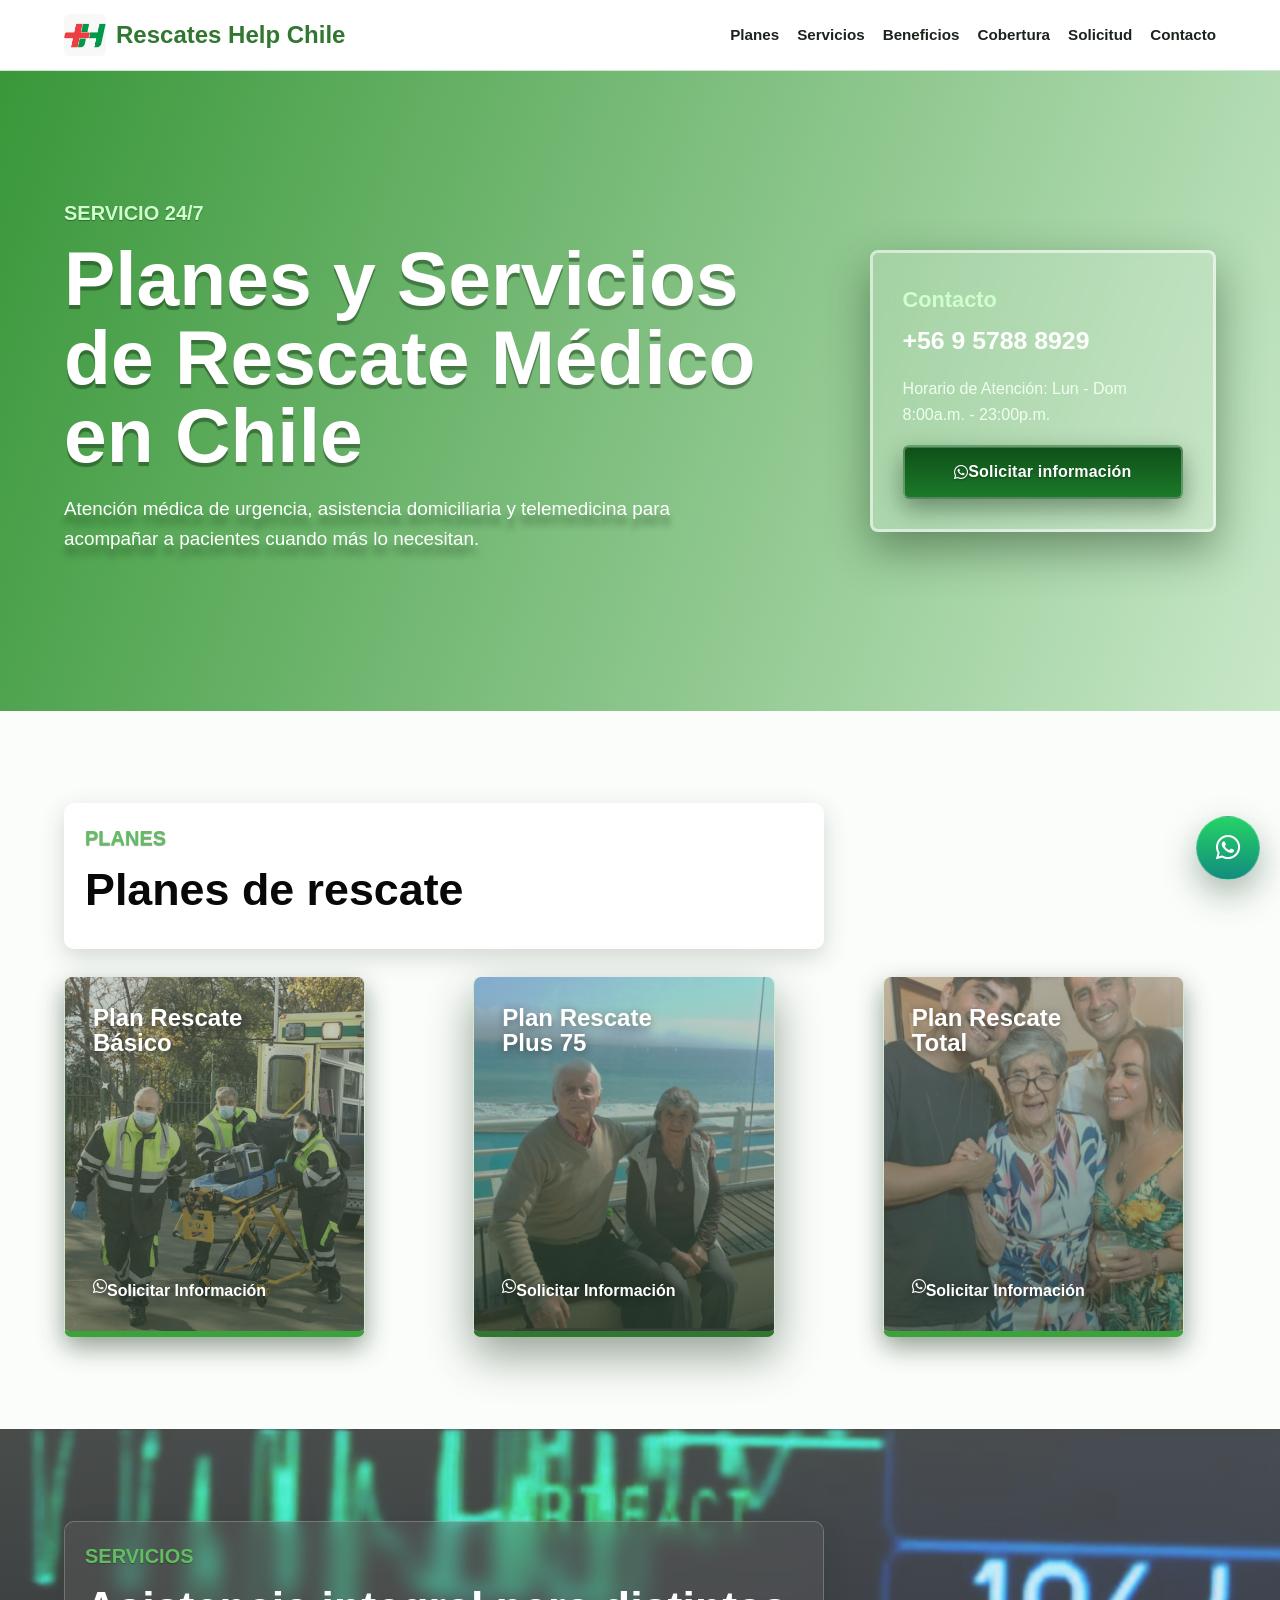
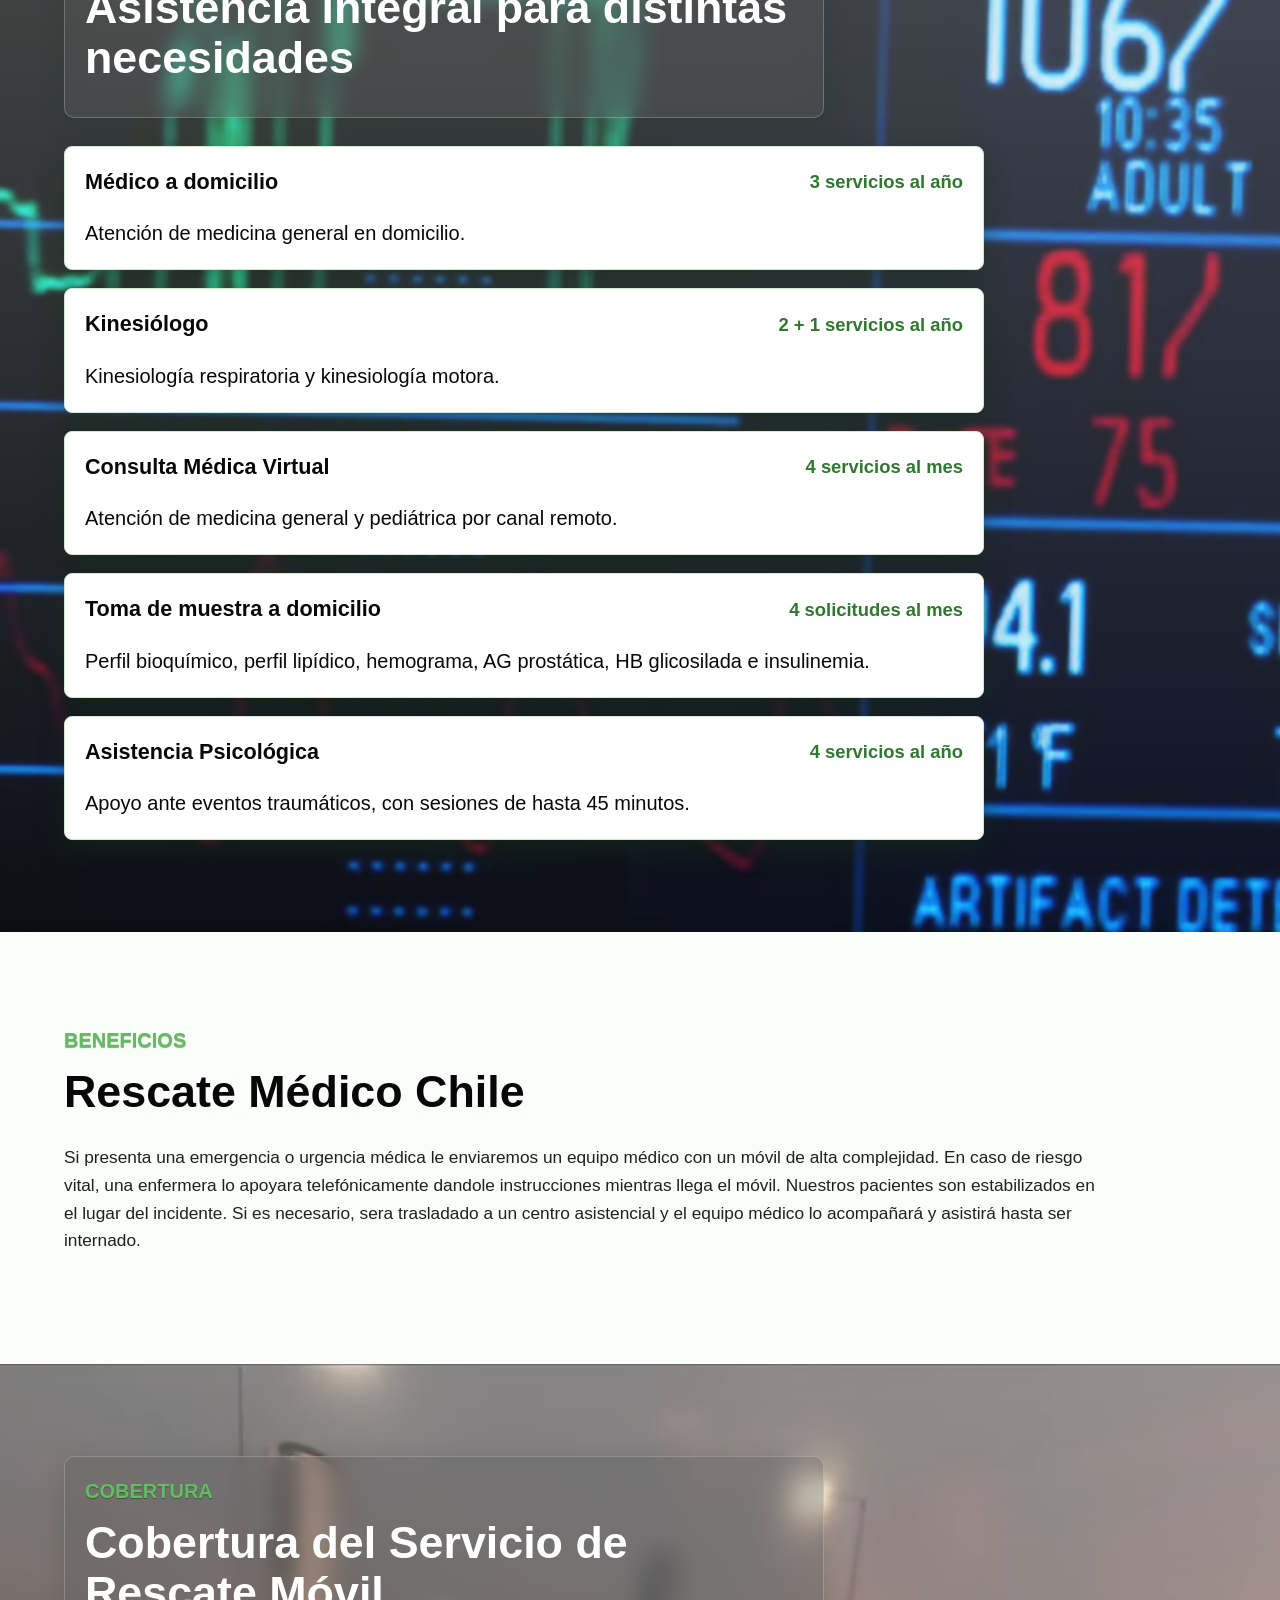
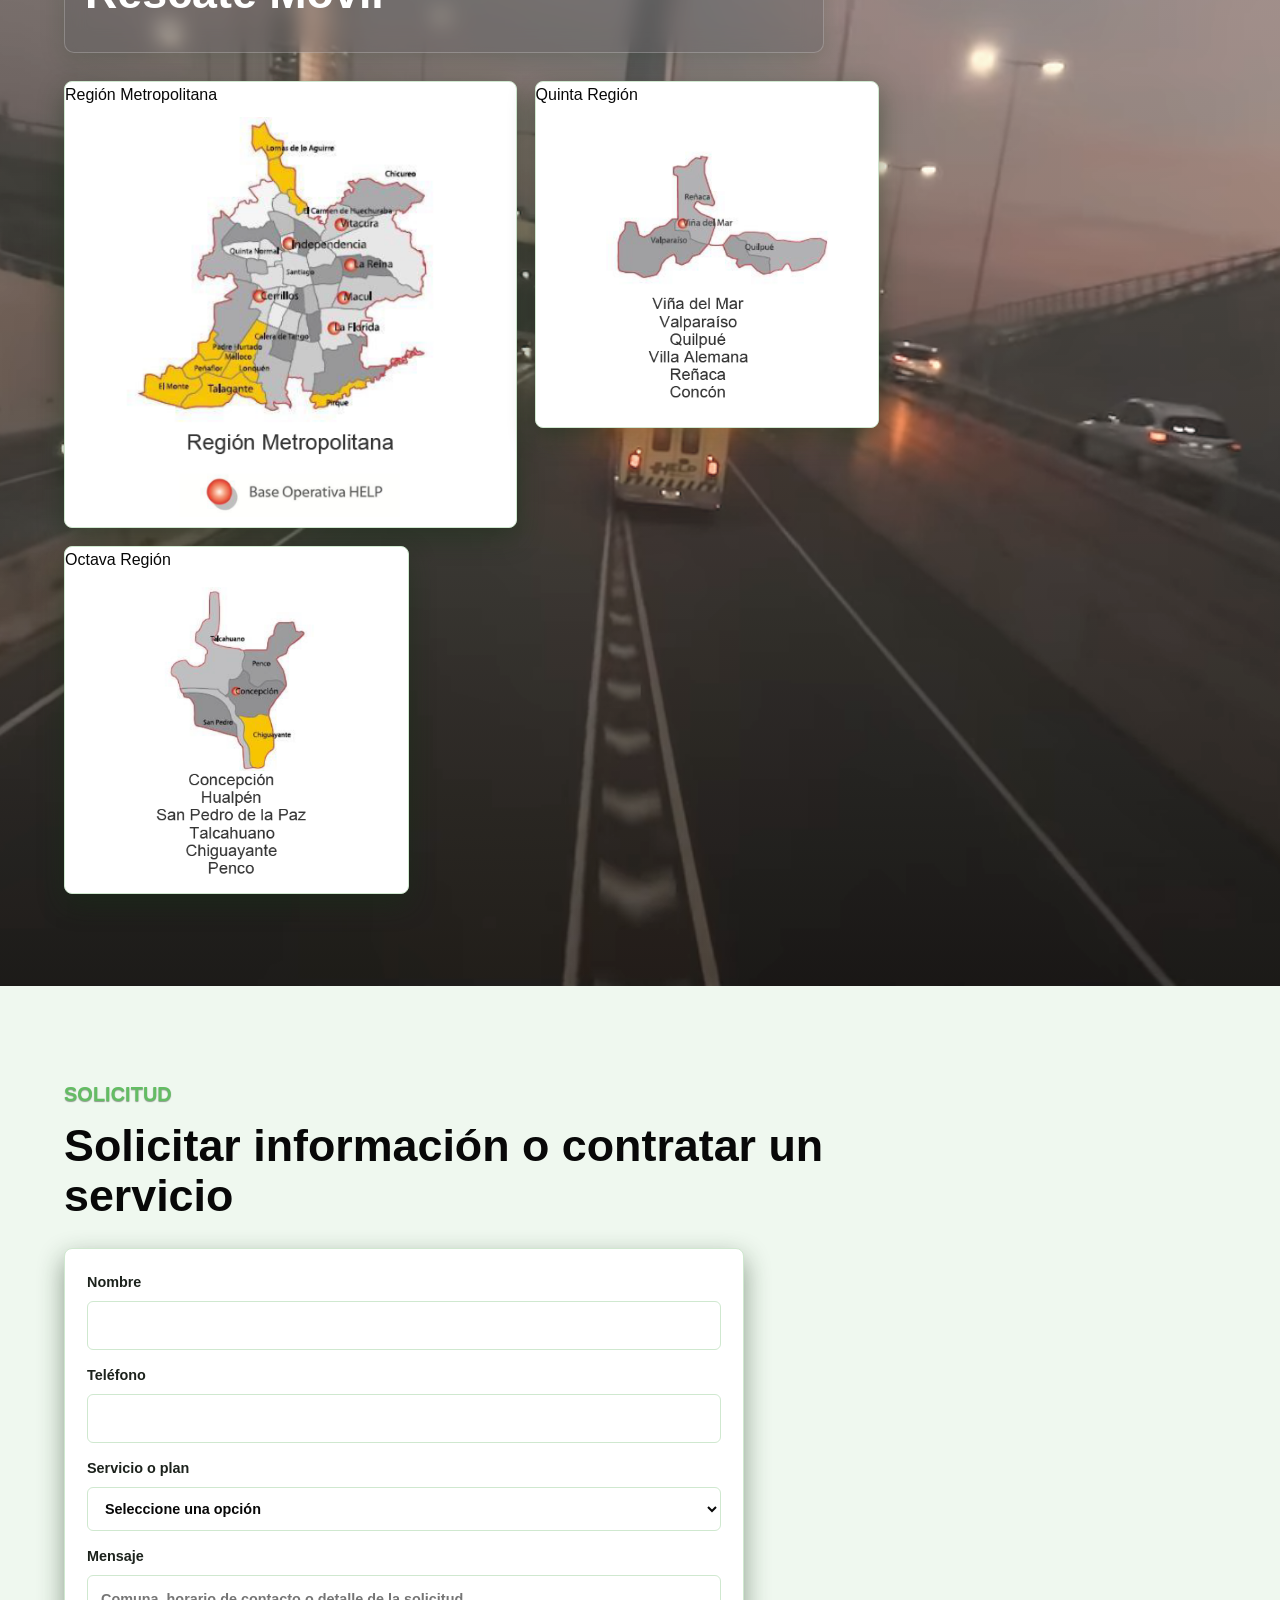
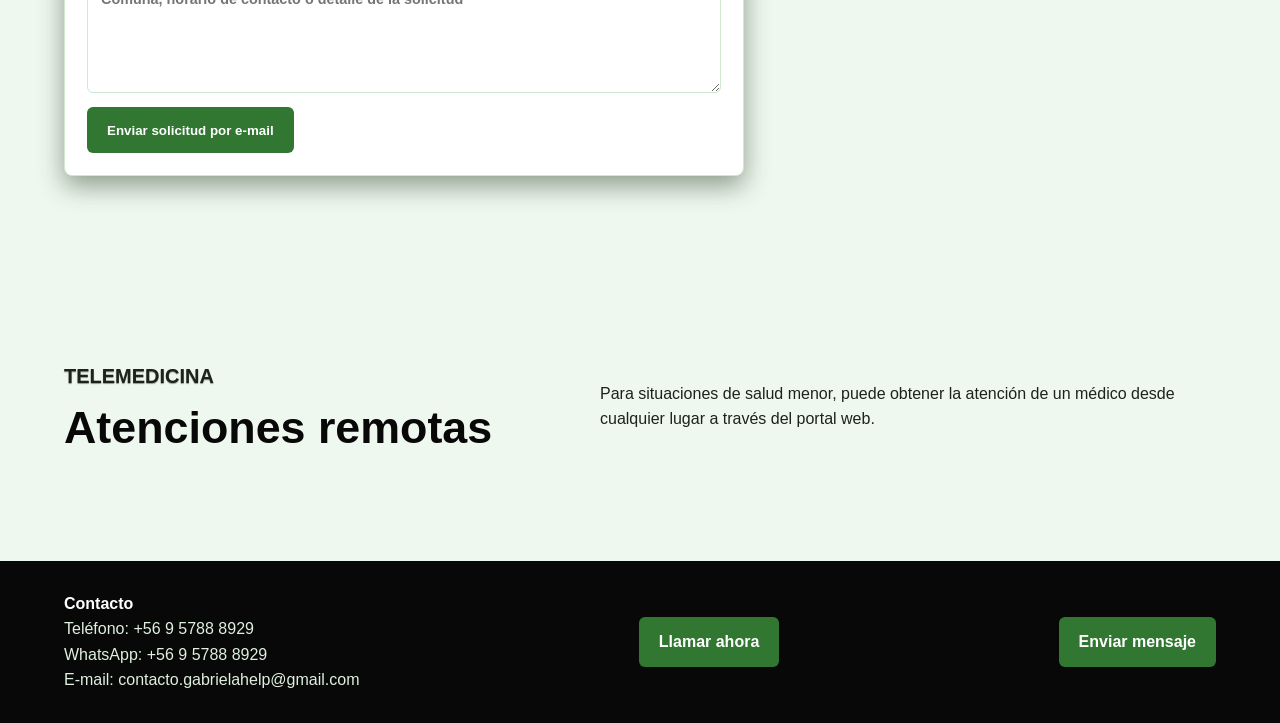
==== commit f95f2d1d: "numero01" ====
--- a/index.html
+++ b/index.html
@@ -17,7 +17,7 @@
 
   gtag('config', 'AW-18288277828');
   gtag('config', 'AW-18288277828/DdGXCNu-r8ocEMTyw5BE', {
-    'phone_conversion_number': '+56 9 8596 6327'
+    'phone_conversion_number': '+56 9 5788 8929'
   });
 </script>
   <!-- Event snippet for Clic de llamada conversion page -->
@@ -72,18 +72,18 @@
       </div>
       <div class="hero-panel">
   <span>Contacto</span>
-  <strong>+56 9 8596 6327</strong>
+  <strong>+56 9 5788 8929</strong>
   <p>Horario de Atención: Lun - Dom 8:00a.m. - 23:00p.m.</p>
 
   <a class="primary-button call-now-button"
-   href="tel:+56985966327"
-   onclick="return gtag_report_conversion('tel:+56985966327');">
+   href="tel:+56957888929"
+   onclick="return gtag_report_conversion('tel:+56957888929');">
   <i class="fa-solid fa-phone"></i> Llamar ahora
 </a>
 
   <a class="primary-button"
-   href="https://wa.me/56985966327"
-   onclick="return gtag_report_contact_conversion('https://wa.me/56985966327');">
+   href="https://wa.me/56957888929"
+   onclick="return gtag_report_contact_conversion('https://wa.me/56957888929');">
   <i class="fa-brands fa-whatsapp"></i> Solicitar información
 </a>
 </div>
@@ -289,17 +289,17 @@
 
     <p>
       Teléfono:
-      <a href="tel:+56985966327"
-         onclick="return gtag_report_conversion('tel:+56985966327');">
-        +56 9 8596 6327
+      <a href="tel:+56957888929"
+         onclick="return gtag_report_conversion('tel:+56957888929');">
+        +56 9 5788 8929
       </a>
     </p>
 
     <p>
       WhatsApp:
-      <a href="https://wa.me/56985966327"
-   onclick="return gtag_report_contact_conversion('https://wa.me/56985966327');">
-  +56 9 8596 6327
+      <a href="https://wa.me/56957888929"
+   onclick="return gtag_report_contact_conversion('https://wa.me/56957888929');">
+  +56 9 5788 8929
     </a>
     </p>
 
@@ -307,14 +307,14 @@
   </div>
 
   <a class="secondary-button"
-     href="tel:+56985966327"
-     onclick="return gtag_report_conversion('tel:+56985966327');">
+     href="tel:+56957888929"
+     onclick="return gtag_report_conversion('tel:+56957888929');">
     Llamar ahora
   </a>
 
   <a class="secondary-button"
-     href="https://wa.me/56985966327"
-     onclick="return gtag_report_contact_conversion('https://wa.me/56985966327');"
+     href="https://wa.me/56957888929"
+     onclick="return gtag_report_contact_conversion('https://wa.me/56957888929');"
      target="_blank"
      rel="noopener noreferrer">
     Enviar mensaje
@@ -322,8 +322,8 @@
 </footer>
 
   <a class="whatsapp-float"
-   href="https://wa.me/56985966327"
-   onclick="return gtag_report_contact_conversion('https://wa.me/56985966327');"
+   href="https://wa.me/56957888929"
+   onclick="return gtag_report_contact_conversion('https://wa.me/56957888929');"
    target="_blank"
    rel="noopener noreferrer"
    aria-label="Abrir WhatsApp para solicitar información">
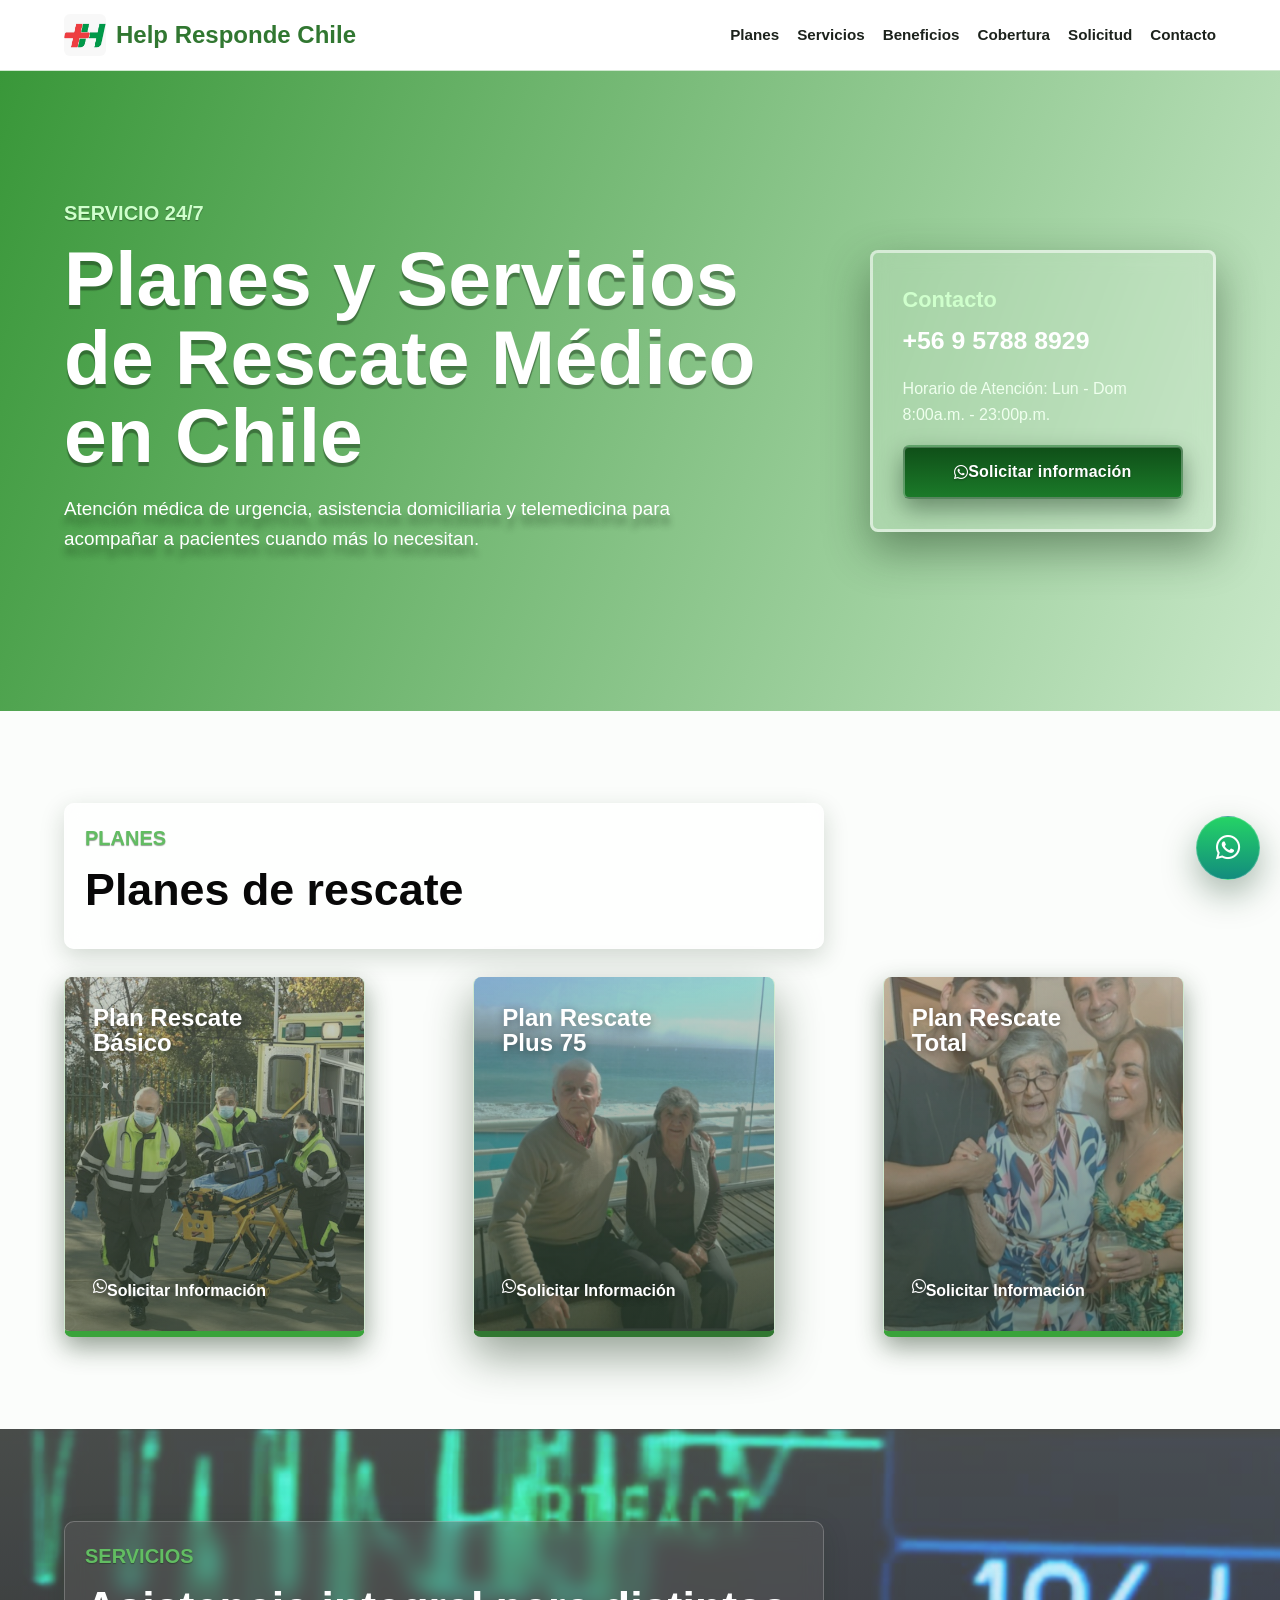
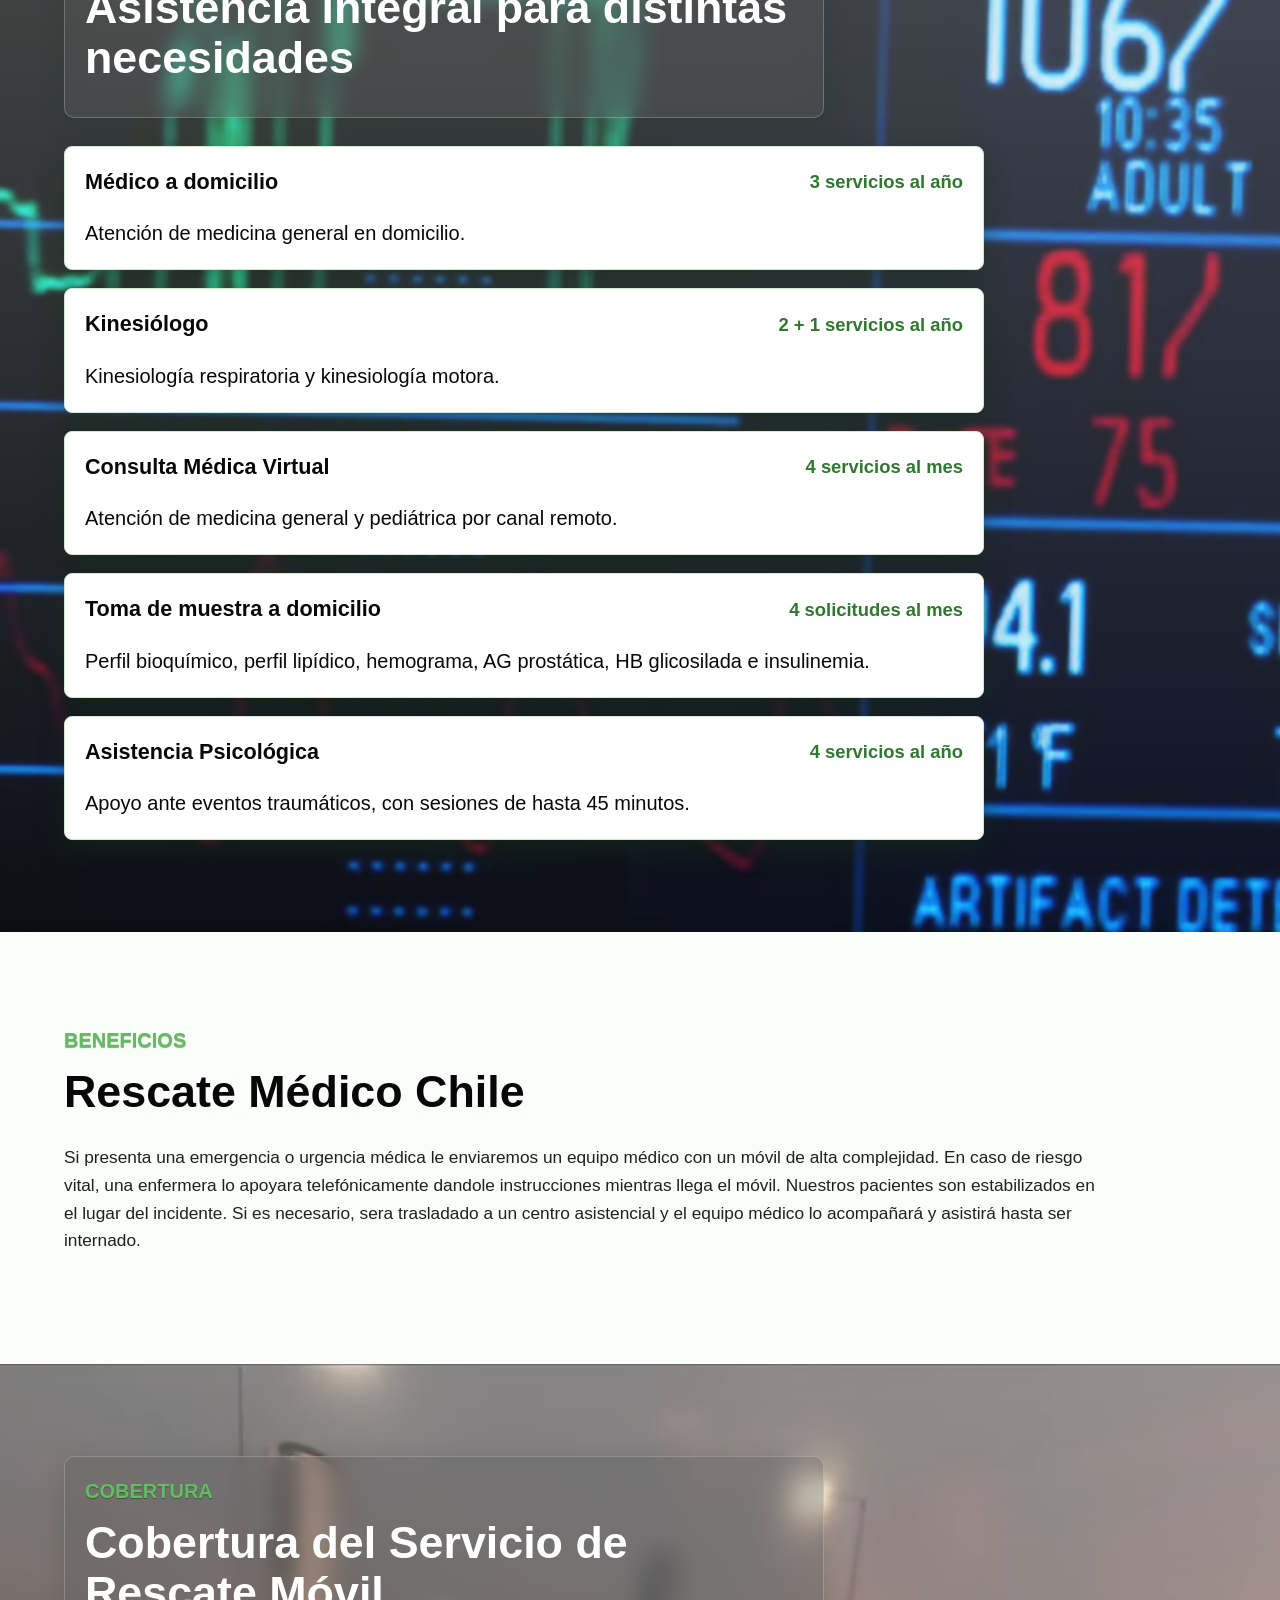
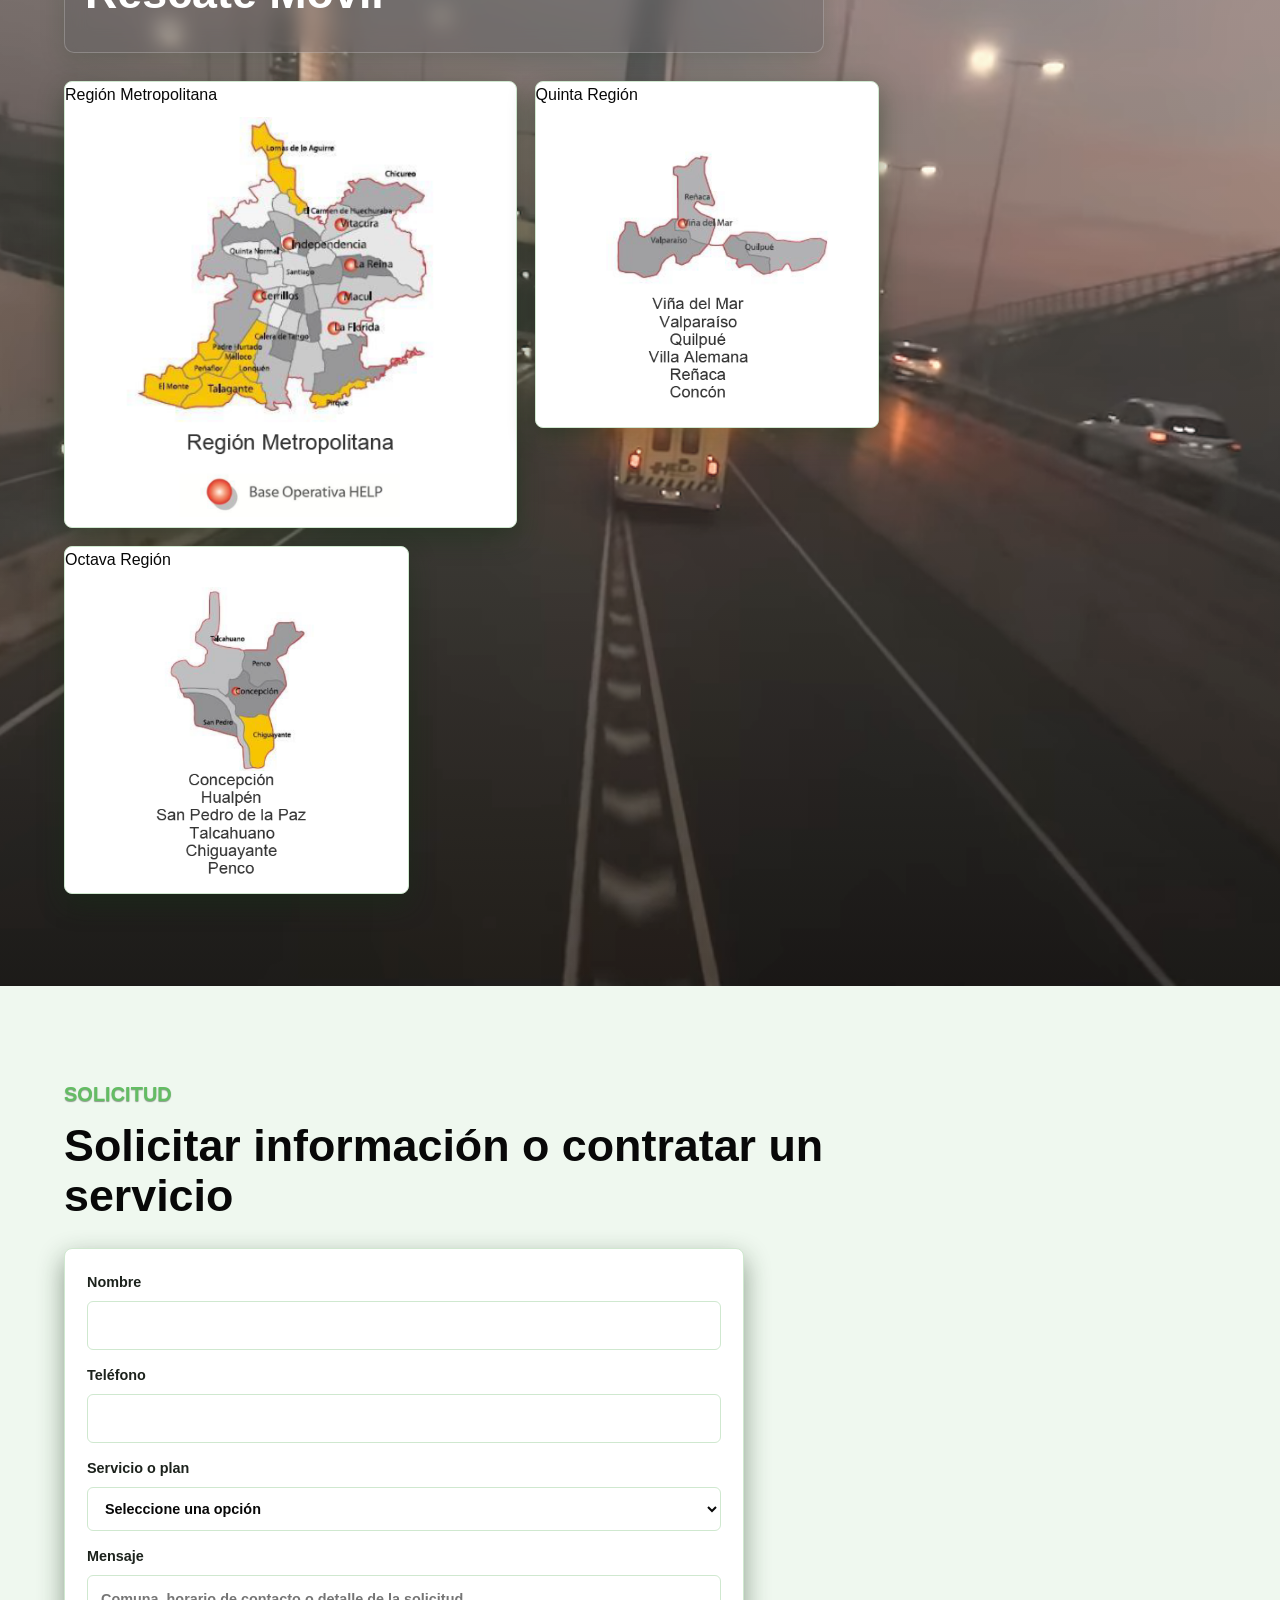
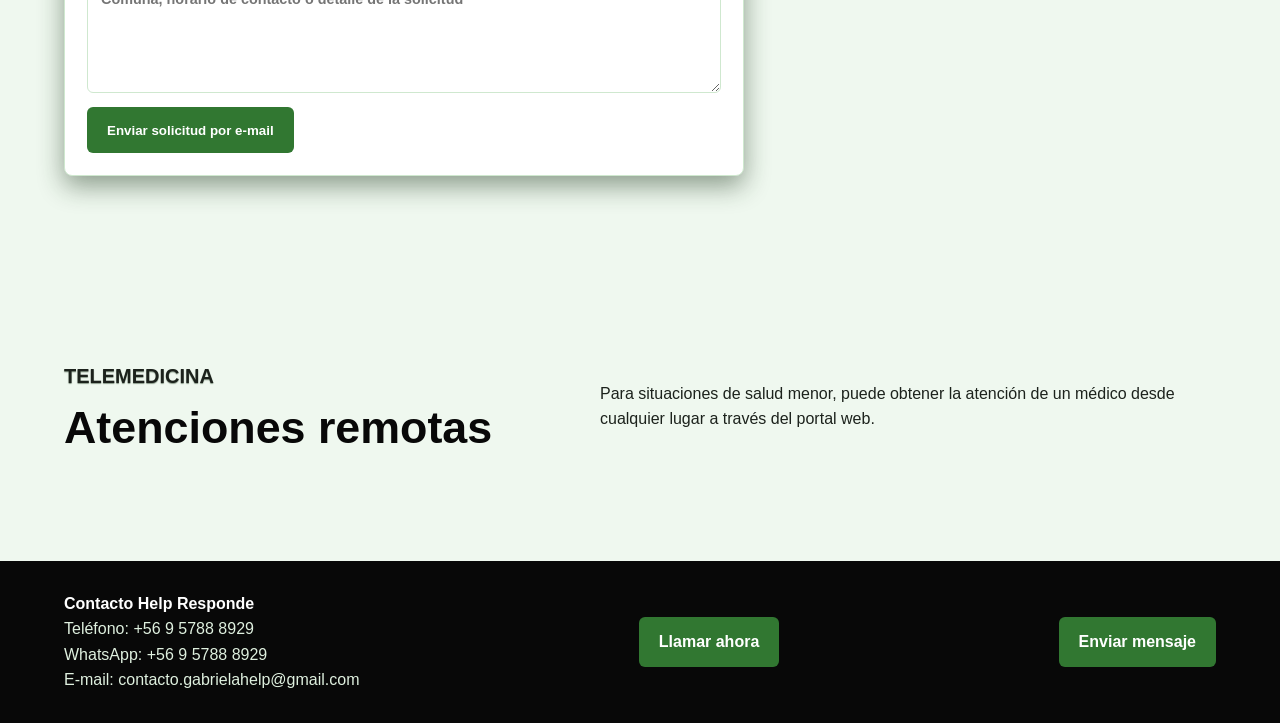
==== commit bba8a10b: "update10.0" ====
--- a/index.html
+++ b/index.html
@@ -47,7 +47,7 @@
   <header class="site-header">
     <a class="brand" href="#inicio">
       <img src="static/assets/Help_Logo.jpg" alt="">
-      <span>Rescates Help Chile</span>
+      <span>Help Responde Chile</span>
     </a>
     <nav class="nav" aria-label="Principal">
       <a href="#planes">Planes</a>
@@ -286,6 +286,7 @@
   <footer class="footer" id="contacto">
   <div>
     <strong>Contacto</strong>
+    <strong>Help Responde</strong>
 
     <p>
       Teléfono:
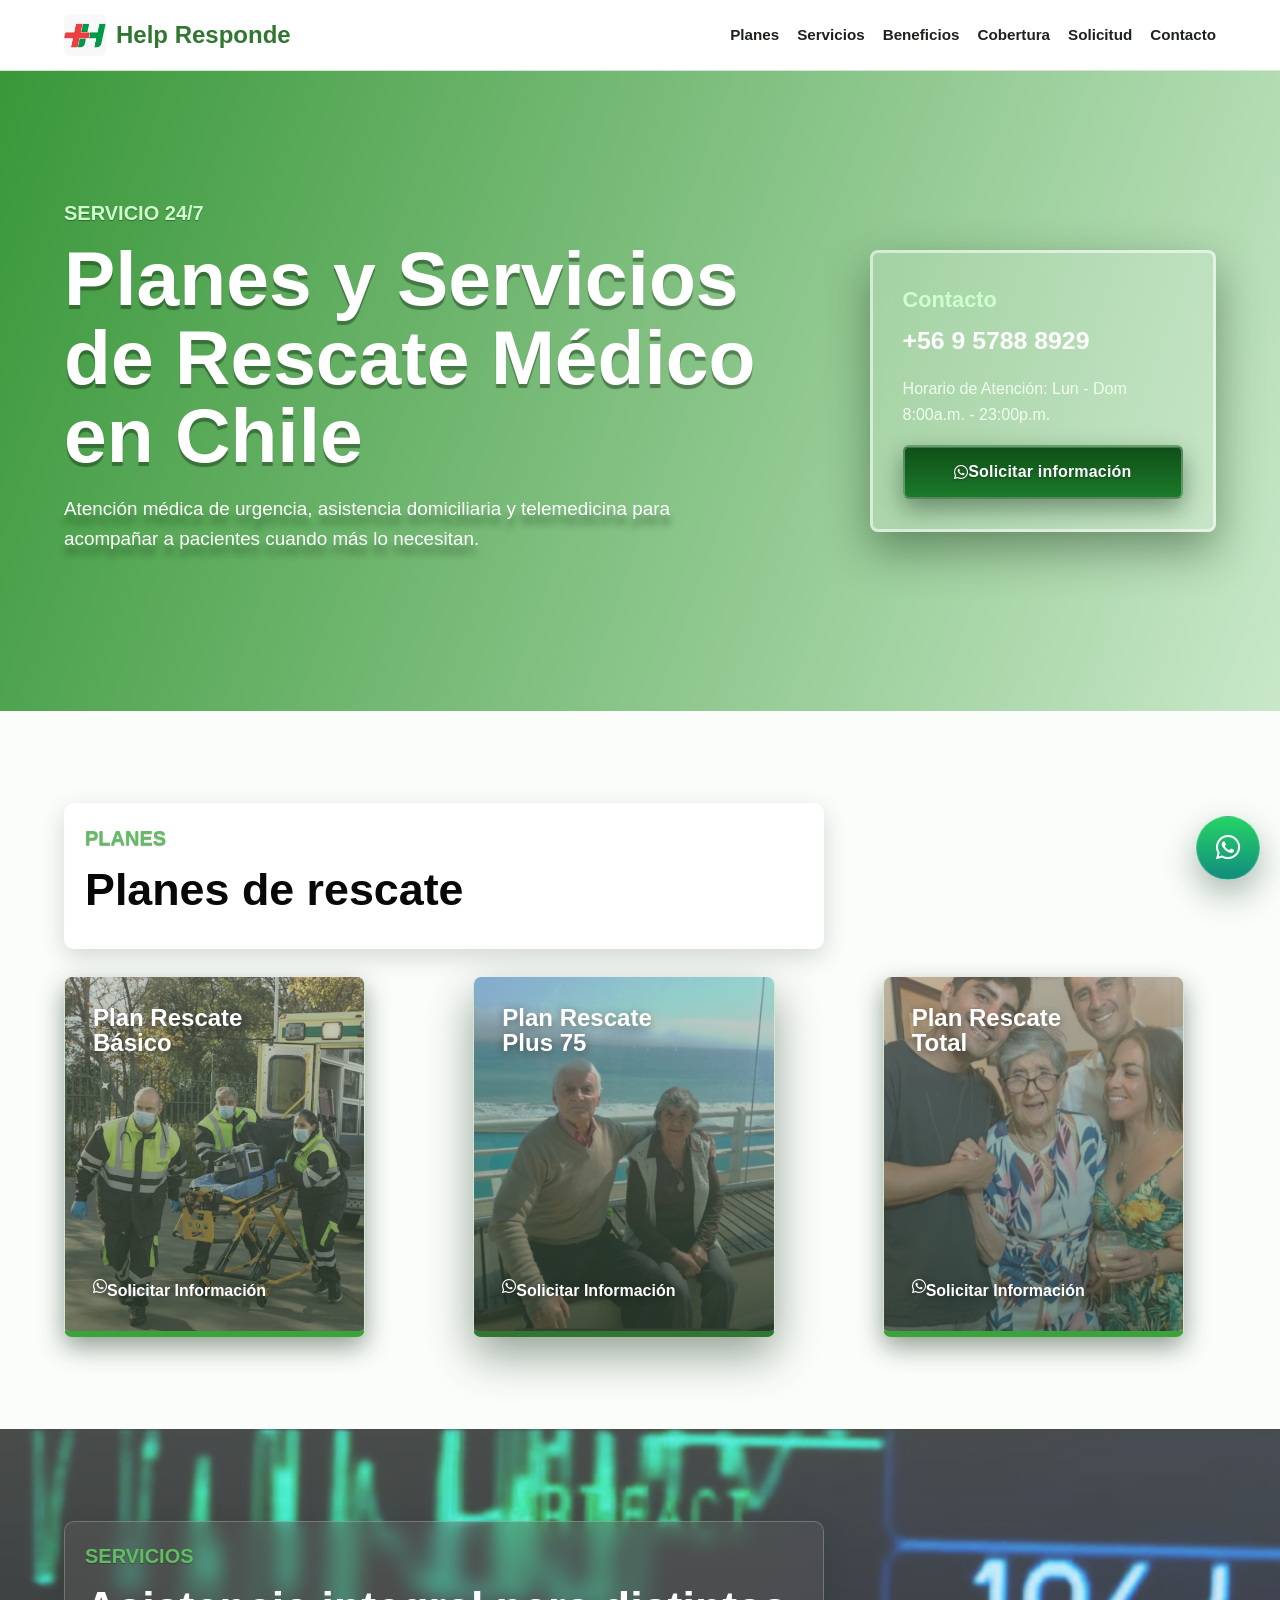
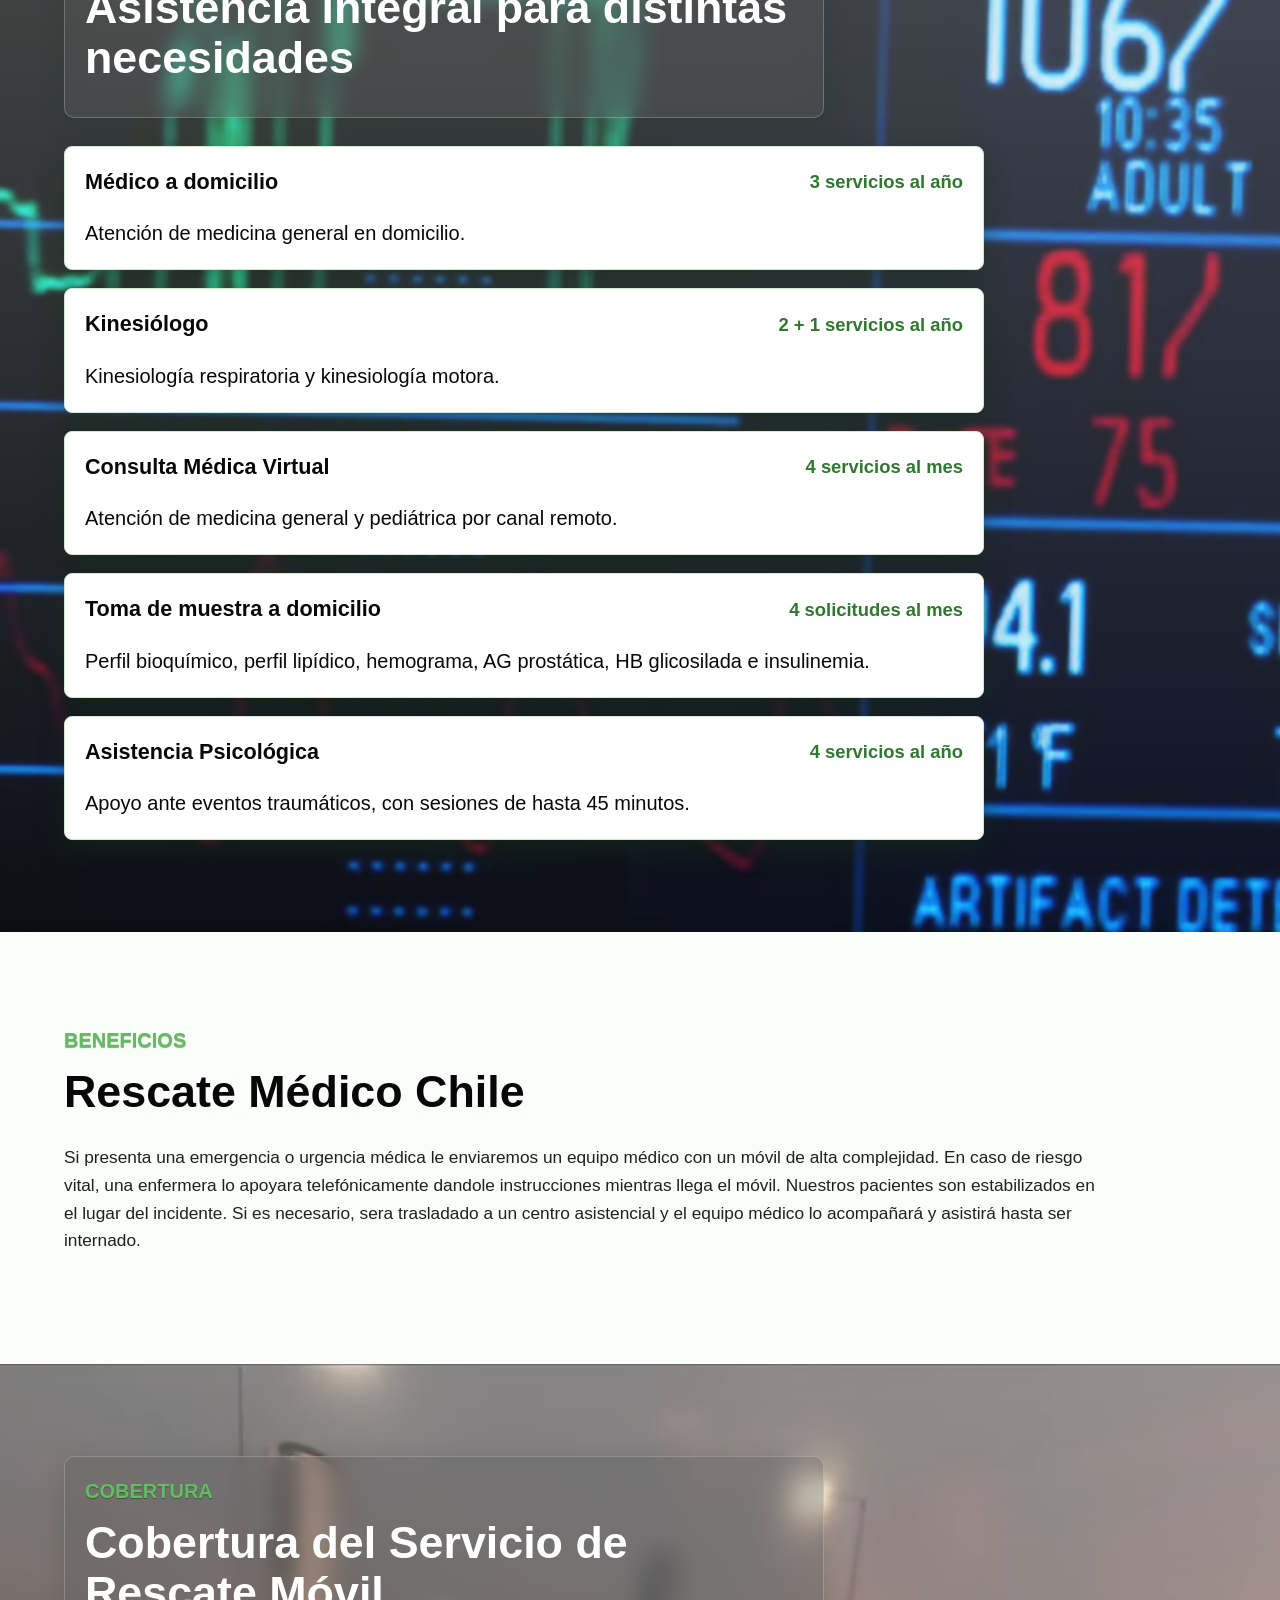
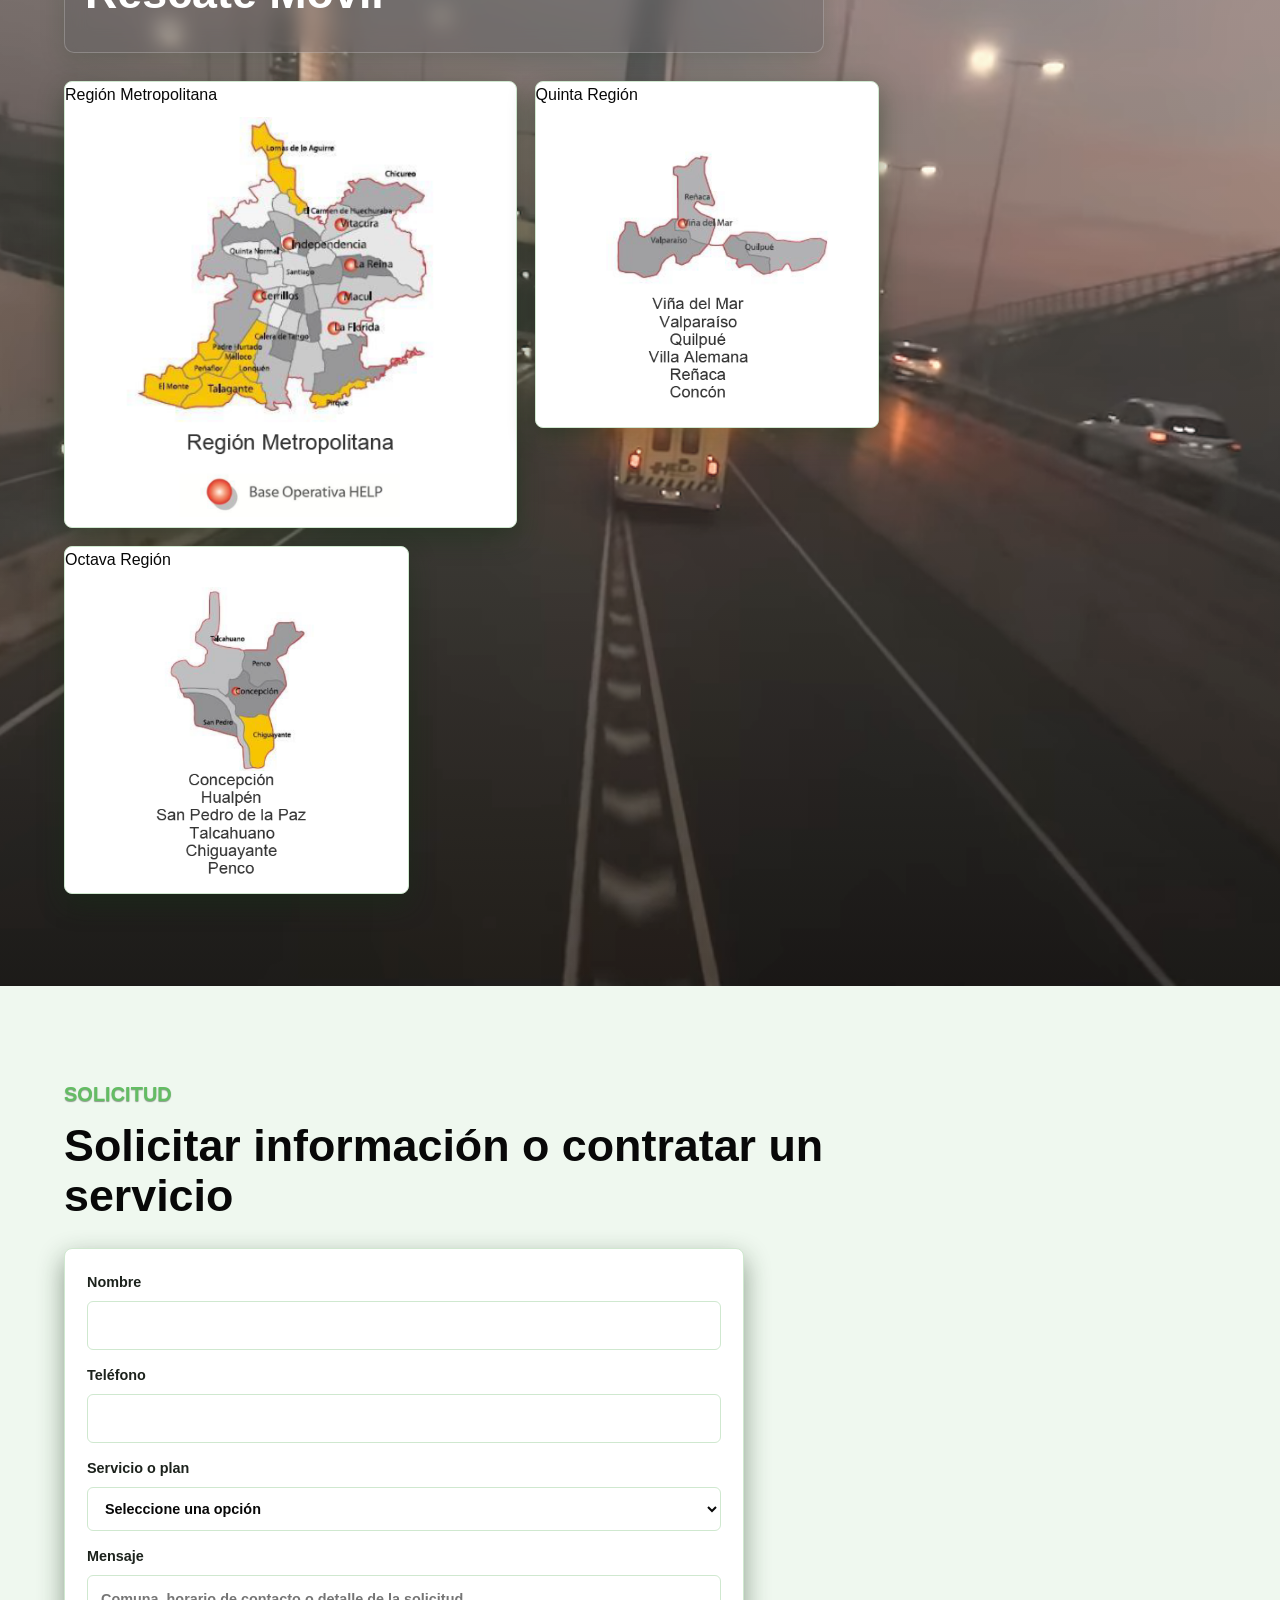
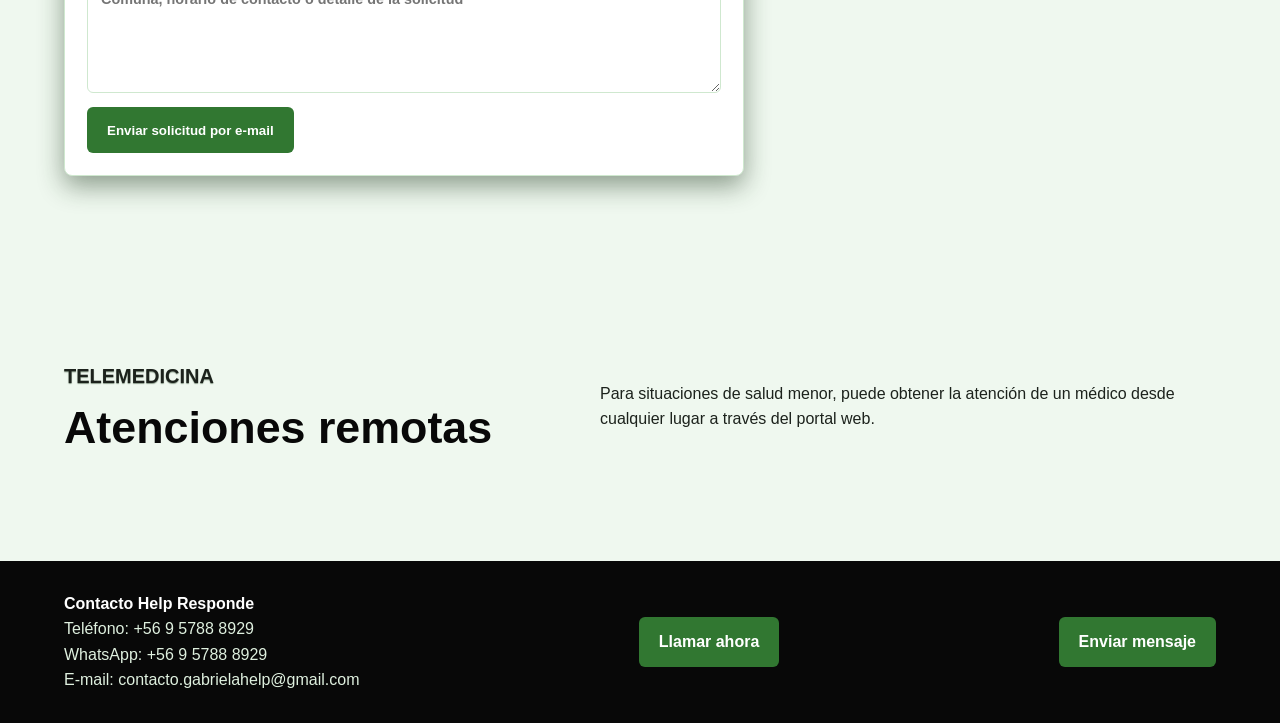
==== commit cf3f3063: "update10.1" ====
--- a/index.html
+++ b/index.html
@@ -47,7 +47,7 @@
   <header class="site-header">
     <a class="brand" href="#inicio">
       <img src="static/assets/Help_Logo.jpg" alt="">
-      <span>Help Responde Chile</span>
+      <span>Help Responde</span>
     </a>
     <nav class="nav" aria-label="Principal">
       <a href="#planes">Planes</a>
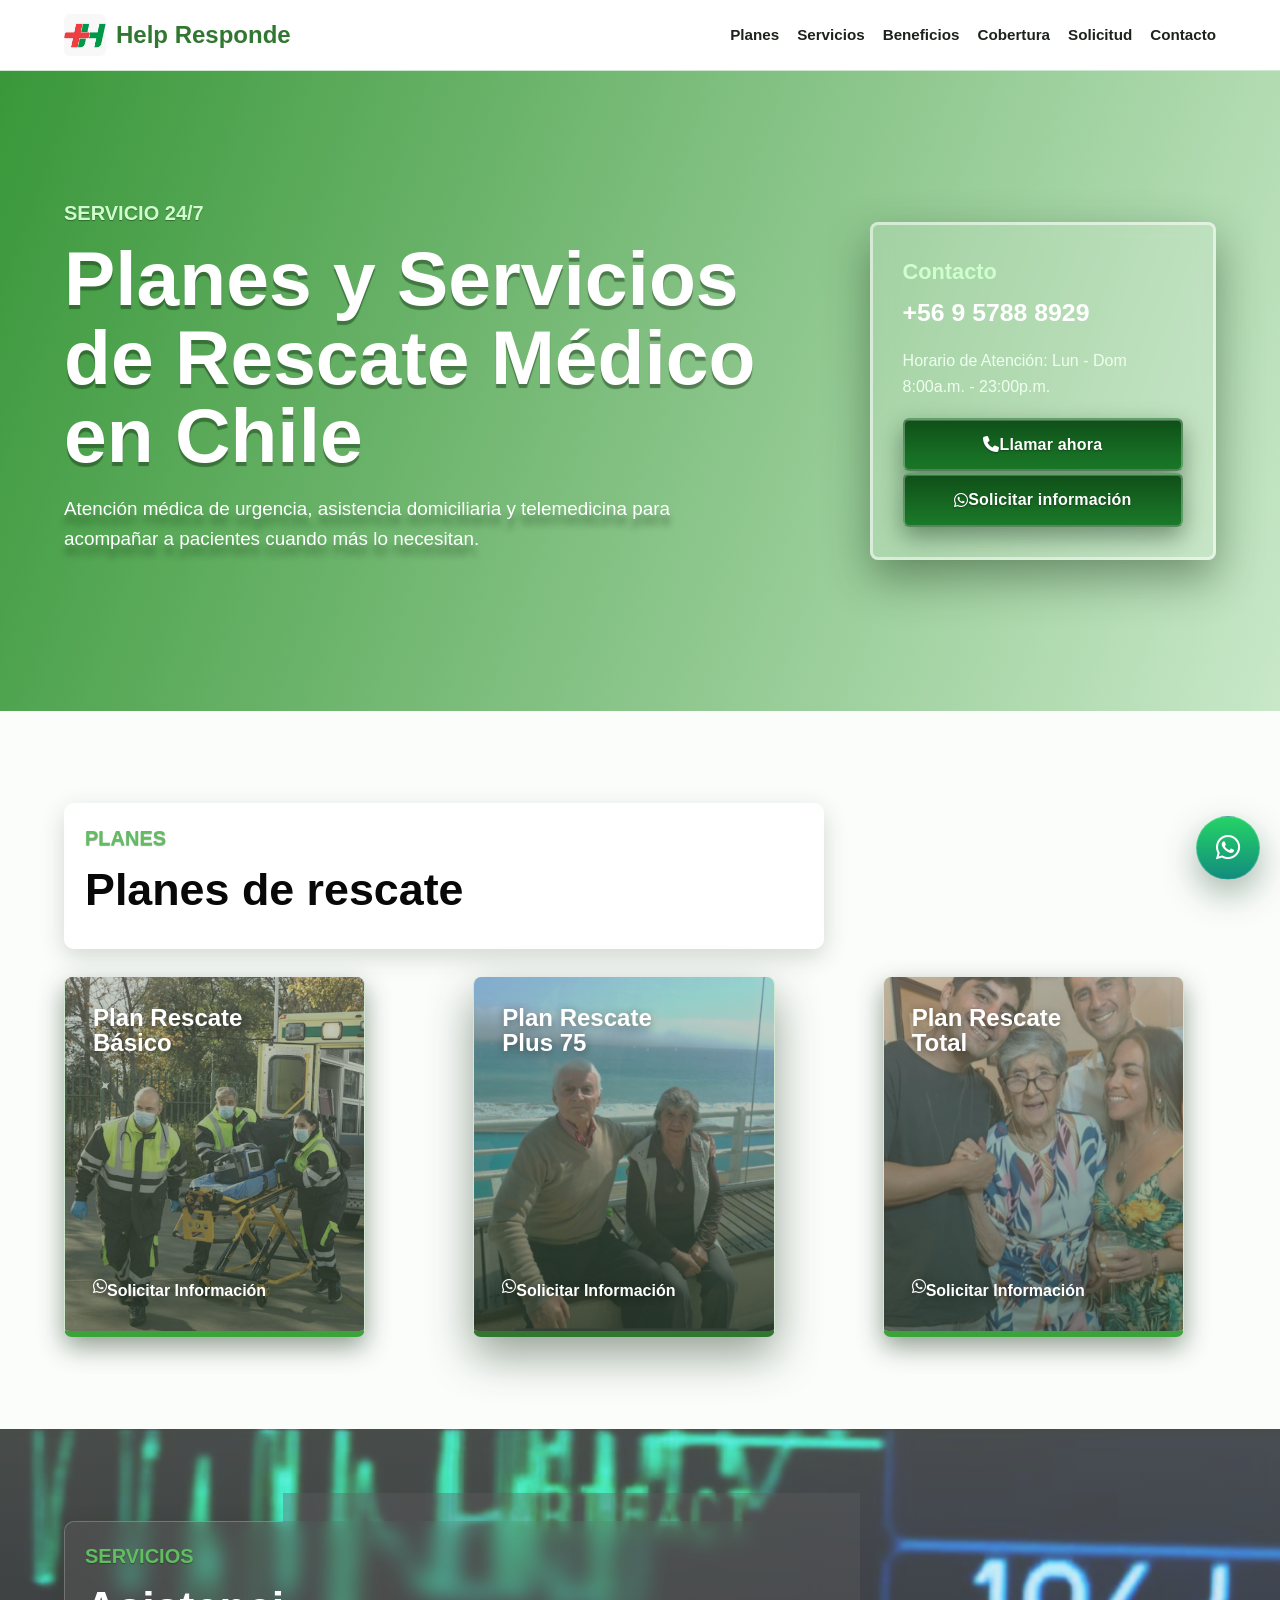
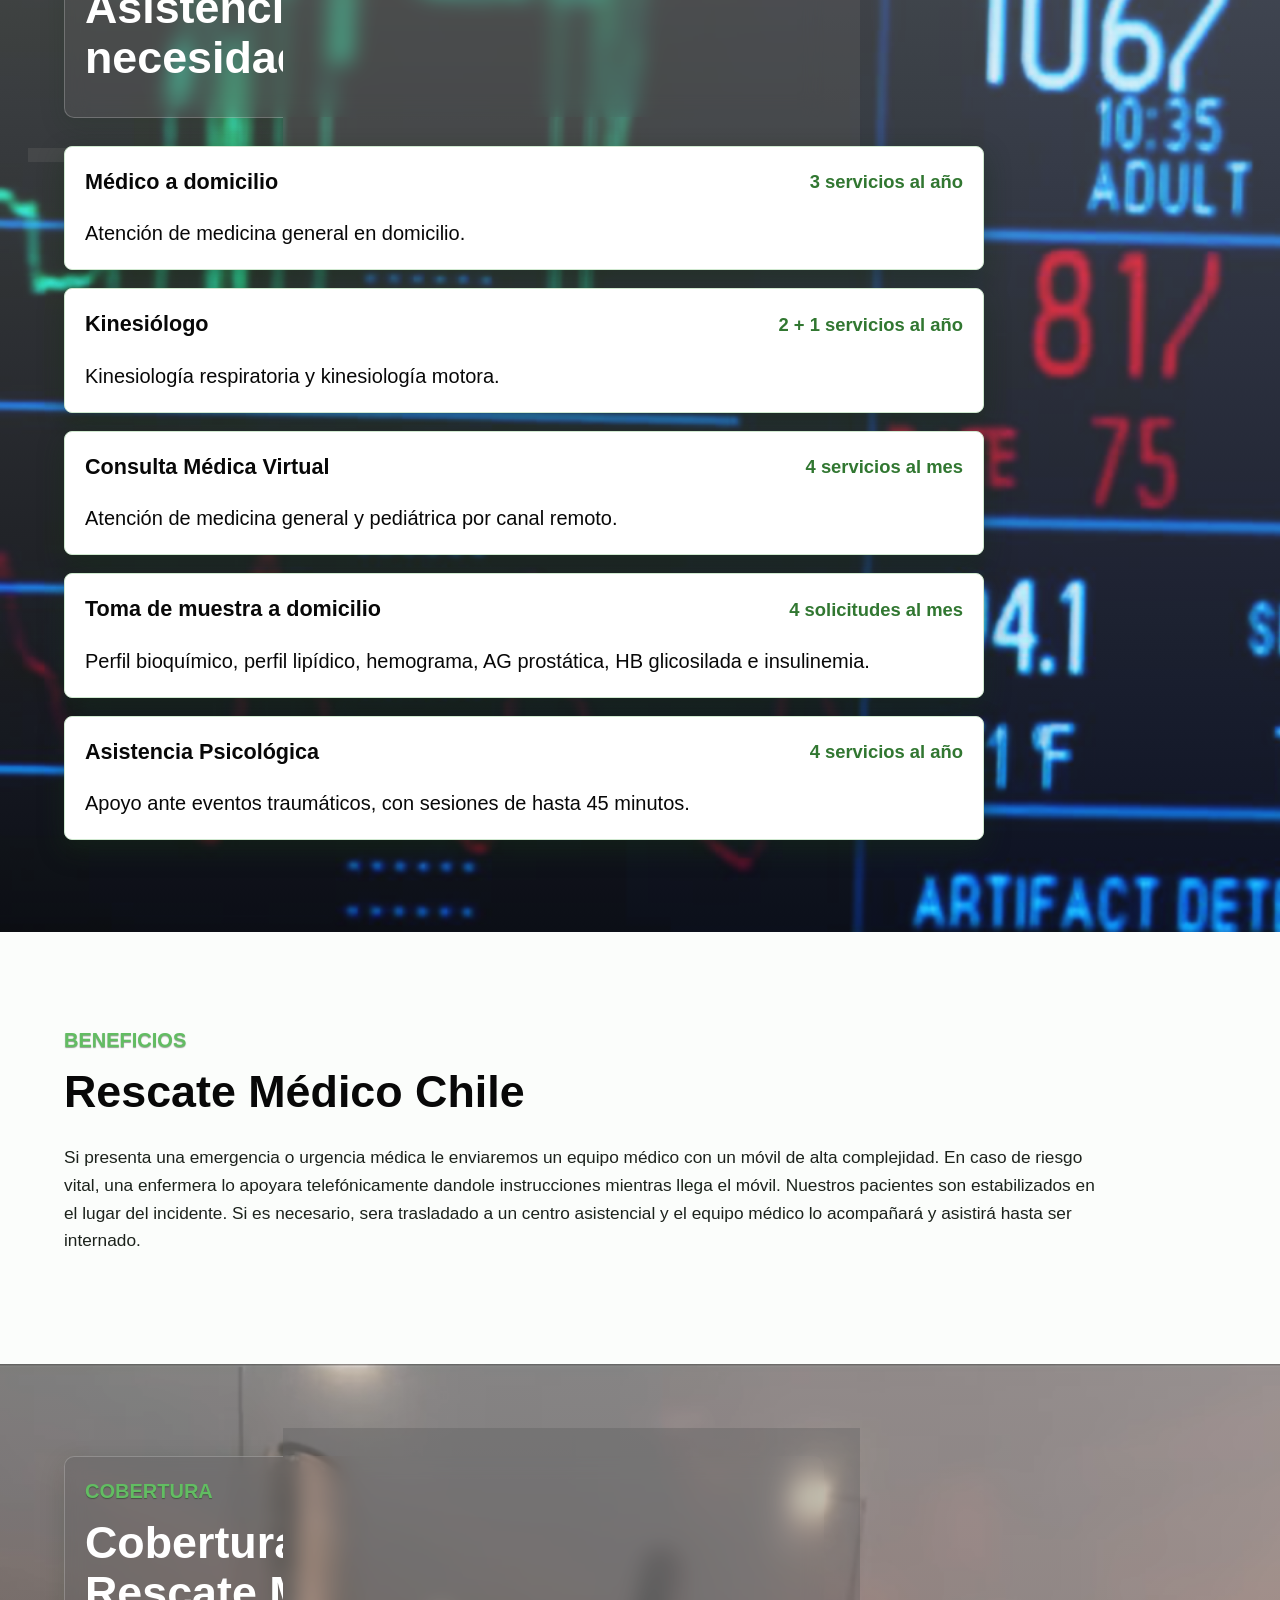
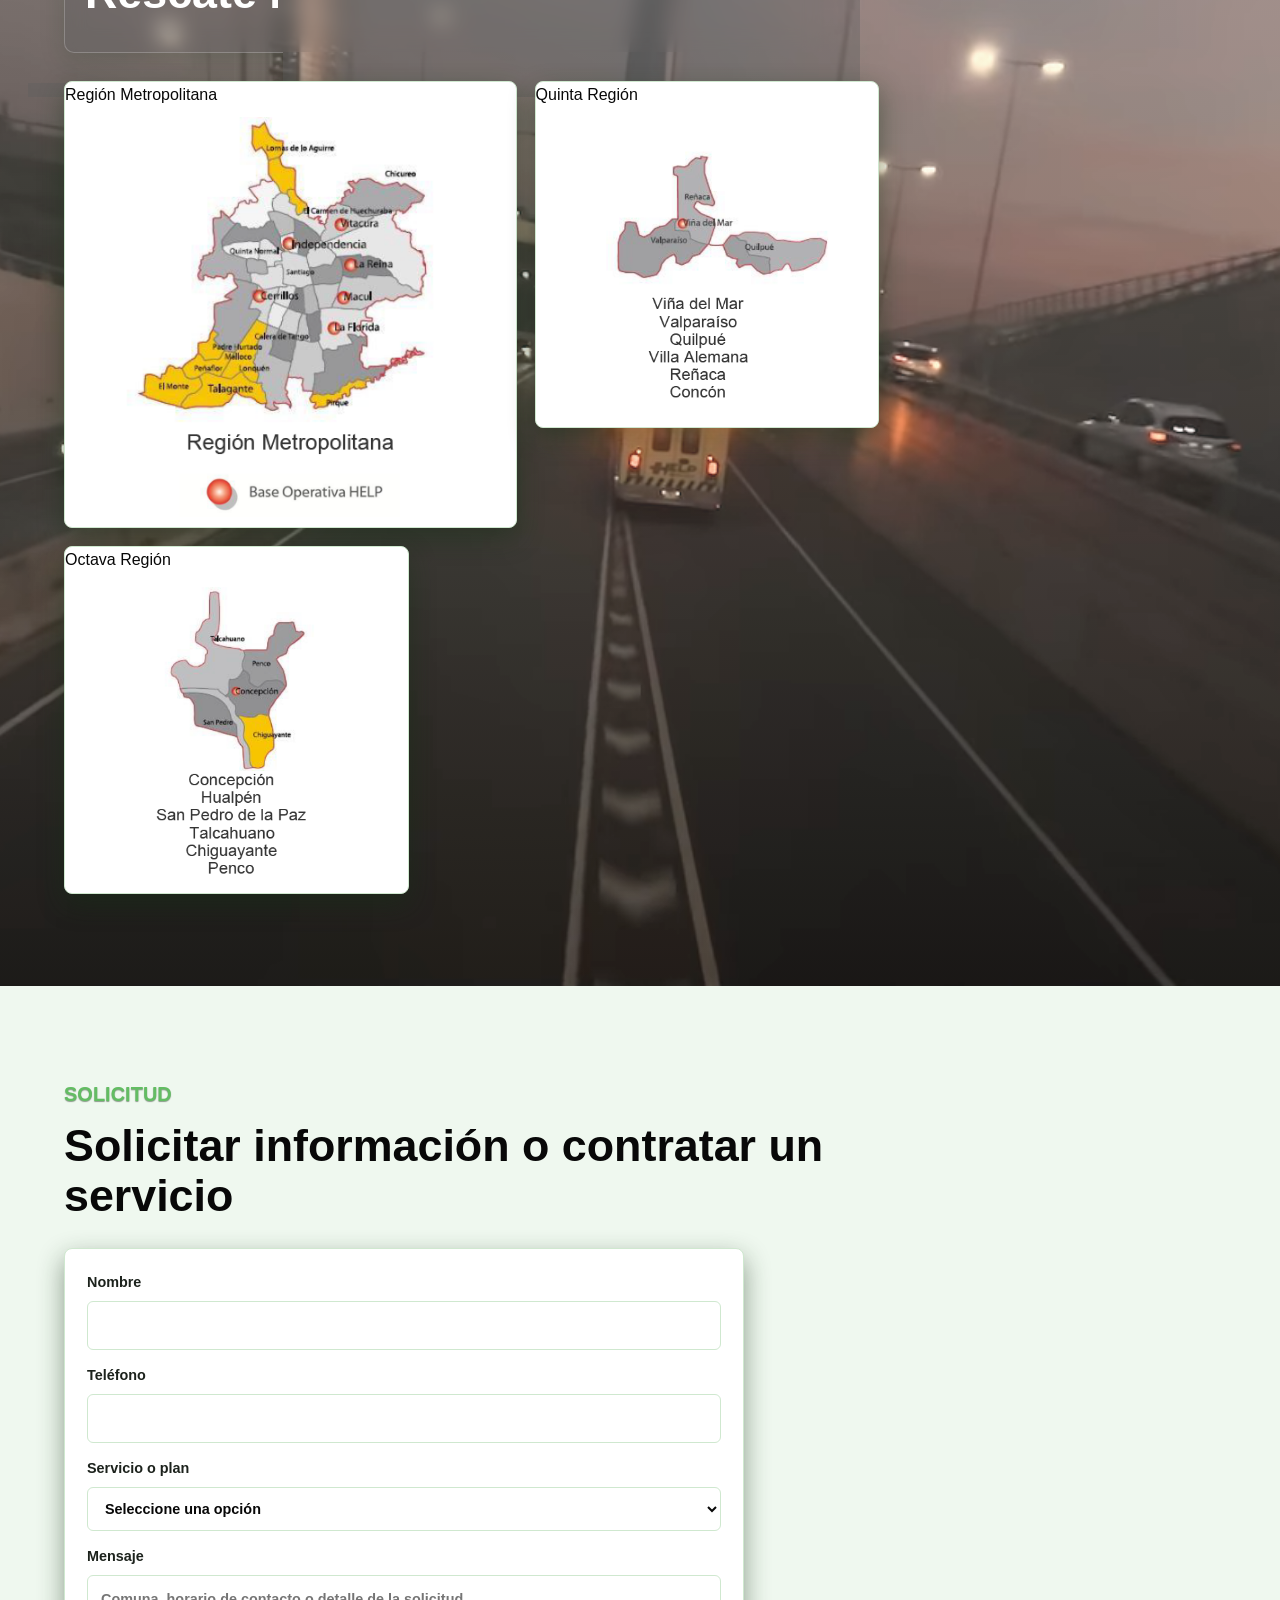
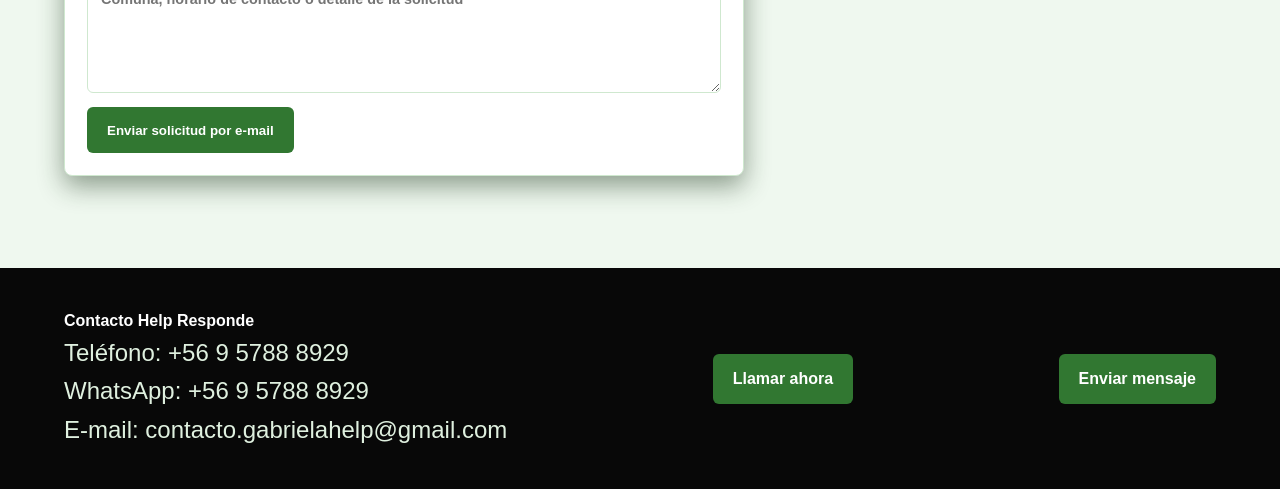
==== commit 85042de3: "contactanos" ====
--- a/index.html
+++ b/index.html
@@ -270,17 +270,6 @@
         </form>
       </div>
     </section>
-
-    <section class="section muted split">
-      <div>
-        <p class="eyebrow">Telemedicina</p>
-        <h2>Atenciones remotas</h2>
-      </div>
-      <p>
-        Para situaciones de salud menor, puede obtener la atención de un médico
-        desde cualquier lugar a través del portal web.
-      </p>
-    </section>
   </main>
 
   <footer class="footer" id="contacto">
